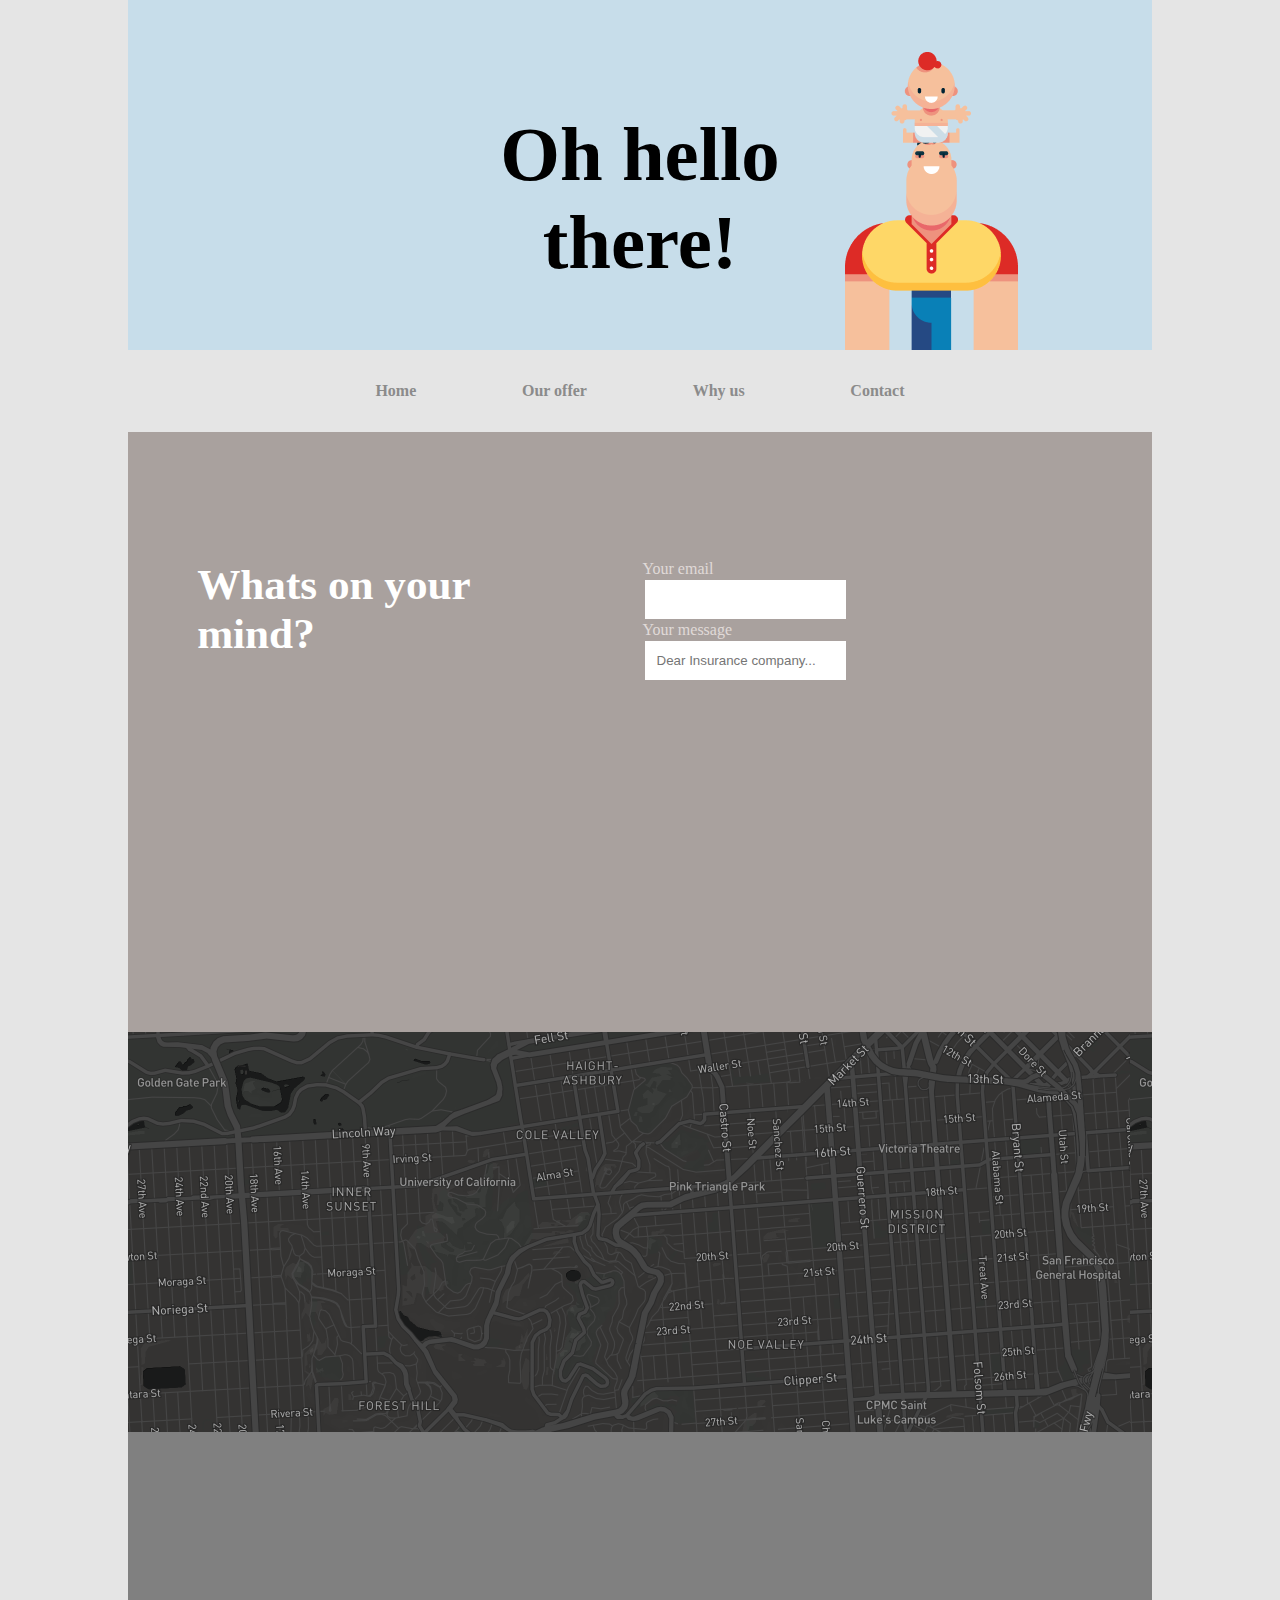
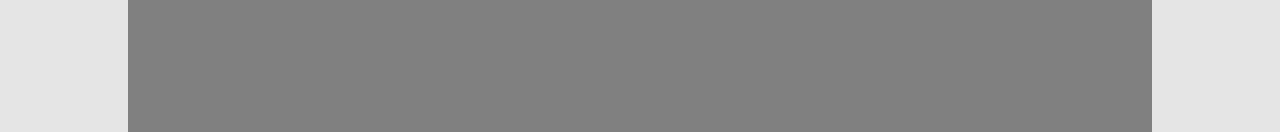
==== contact.html @ d02cdeab "contact page" ====
<!DOCTYPE html>
<html lang="en">
<head>
    <meta charset="UTF-8">
    <meta name="viewport" content="width=device-width, initial-scale=1.0">
    <link rel="stylesheet" href="style.css">
    <title>Contact</title>
</head>
<body>
    <header class="contact-header blue">
        <article class="cheader-flex-item1"><h1>Oh hello there!</h1></article>
        <article class="cheader-flex-item2"><img src="img/dad.png"></article>
    </header>

    <nav>
        <ul class="navlist">
            <li class="nav-item"><a href="#">Home</a></li>
            <li class="nav-item"><a href="#">Our offer</a></li>
            <li class="nav-item"><a href="#">Why us</a></li>
            <li class="nav-item"><a href="#">Contact</a></li>
        </ul>
    </nav>
    
    <main class="cmain darkgrey">
        <section class="cmain-flexbox">
            <article class="cmain-flex-item1"><h1 class="whitetext">Whats on your mind?</h1></article>
            <article class="cmain-flex-item2">
                <form>
                    <label for="email">Your email</label>
                    <input type="text" id="email" name="email">

                    <label for="">Your message</label>
                    <input type="text" id="msgfield" name="msgfield" placeholder="Dear Insurance company...">
                  </form>
            </article>
        </section>
    </main>

    <section class="map">
        

    </section>

    <footer class="cfooter"></footer>
</body>
</html>
---- style.css ----
body{
    background-color:#E5E5E5;
    max-width: 80%;
    margin: auto;
}

/*grid container för header*/
.gheader{
    display: grid;
    grid-template-rows: repeat(2, 350px);
    grid-template-columns: repeat(2, 50%);
    grid-template-areas: 
    "one two"
    "one three";
}

/*box1 inuti gheader container*/
.box1{
    grid-area: one;
    display: grid;
    align-items: center;
    justify-content: center;
    grid-template-rows: repeat(4, 25%);
    grid-template-columns: repeat(2, 50%);
}

/*class för texten inuti box1*/
.box1-item-1{
    grid-column: 1 / 3;
    grid-row: 1 / 3;
    max-width: 50%;
    margin: auto;
    margin-top: 3rem;
}

.box1-item-1 h1{
    font-size: 50px;
    margin-block-end: 0;
}

.box1-item-1 p{
    font-size: 20px;
    line-height: 1.6;
}

/*class för knapp inuti box1*/
.box1-item-2{
    grid-column: 1;
    grid-row: 3 / 4;
    max-width: 0;
    margin: auto;
}

.box1-item-2 button{
    background-color: white;
    text-align: center;
    cursor: pointer;
    border: none;
    padding: 20px;
    min-width: 12rem;
    border-radius: 3rem;
    font-weight: bold;
    transition: .2s transform ease-in-out;
    color: black;
}

.box1-item-2 button:hover{
    transform: scale(1.05);
}

/*class för img inuti box1*/
.box1-item-3{
    display: flex;
    grid-column: 1 / 3;
    grid-row: 3 / 5;
    justify-self: flex-end;
    margin-right: 1rem;
}

.box1-item-3 img{
    max-height: 22em;
    max-width: 100%;
}


/*box2 inuti gheader container*/
.box2{
    grid-area: two;
    display: flex;
    align-items: center;
    justify-content: center;
    flex-direction: column;
}

.box2 h2{
    font-size: 50px;
    margin-block-start: 0;
}

.box2 p{
    font-size: 16px;
    margin-block-end: 0;
}

/*box3 inuti gheader container*/
.box3{
    grid-area: three;
    display: flex;
    align-items: center;
    justify-content: center;
    flex-direction: column;
}

.box3 h2{
    font-size: 50px;
    margin-block-start: 0;
}

.box3 p{
    font-size: 16px;
    margin-block-end: 0;
}


/*Main grid start*/
.maingrid {
    display: grid;
    grid-template-columns: repeat(12, auto);
    grid-template-rows: repeat(8, auto);
    padding: 1rem;
}

.mitem1 {
    grid-column: 1/6;
    grid-row: 1/2;
    max-width: 50%;
    margin-top: 3rem;
    align-items: center;
    justify-content: center;
}
.mitem2 {
    grid-column: 1/6;
    grid-row: 2/3;
    max-width: 50%;
    margin: auto;
}
.mitem3 {
    grid-column: 6/13;
    grid-row: 1/2;
}

.mitem4 {
    grid-column: 1/10;
    grid-row: 2/5;
    justify-content: center;
}

.mitem5 {
    grid-column: 3/9;
    grid-row: 6/8;
    text-align: center;
    justify-content: end;
}
.mitem2 p {
    font-size: 20px;
    line-height: 1.6;
}

.item5 h1 {
    font-size: 50px;
    margin-block-end: 0;
}

.item5 > p {
    max-width: 60%;
    font-size: 14px;
}

.maingrid p {
    font-size: 14px;
}

.textfram > p {
    font-size: 11px;
}
.fleximage > div > article > div > img{
    width: 50%;
    max-height: 150px;
    object-fit: cover;
}
.fleximage > div > image{
    background-color: white;
    text-align: center;
    max-width: 256px;
    max-height: 308px;
    border-radius: .5rem;
}
.fleximage > div {
    text-align: center;
    margin: 20px;

}
.imageframe {
    width: 236px;
    height: 150px;
    
}
.textframe {
    background-color: white;
    text-align: center;
    max-width: 256px;
    max-height: 308px;
    border-radius: .5rem;
}
/*Slutet på main griden*/
/*Nested grid i mitten för att lägga lådorna rätt*/
.nestedgrid {
    display: grid;
    grid-template-columns: repeat(3, 1fr);
    grid-template-rows: repeat(5, 1fr);
}

.iimage1 {
    grid-column: 1/1;
    grid-row: 1/4;
    border-radius: .5rem;
    margin-left: 20px;
    margin-right: 20px;
}
.iimage2 {
    grid-column: 1/1;
    grid-row: 3/6;
    margin-top: -75px;
    margin-left: 10px;
    margin-right: 10px;
}
.iimage3 {
    grid-column: 2/2;
    grid-row: 1/4;
    border-radius: .5rem;
    margin-left: 20px;
    margin-right: 20px;
}
.iimage4 {
    grid-column: 2/2;
    grid-row: 3/6;
    margin-top: -75px;
    margin-left: 10px;
    margin-right: 10px;
}
.iimage5 {
    grid-column: 3/3;
    grid-row: 1/4;
    border-radius: .5rem;
    margin-left: 20px;
    margin-right: 20px;

}
.iimage6 {
    grid-column: 3/3;
    grid-row: 3/6;
    margin-top: -75px;
    margin-left: 10px;
    margin-right: 10px;
}

/*Slut på nested grid*/
/*Knappen för body delen*/
.jbutton {
    background-color: white;
    text-align: center;
    cursor: pointer;
    border: none;
    padding: 20px;
    min-width: 12rem;
    border-radius: 3rem;
    font-weight: bold;
    transition: .2s transform ease-in-out;
    color: black;
}


/* class för navlistan*/
.navlist{
    display: flex;
    justify-content: center;
    text-align: center;
    margin: auto;
    padding: 2rem;
    justify-content: space-around;
    max-width:62%;
    font-weight: bold;
}

/* class för nav items */
.nav-item{
    list-style: none;
}

.nav-item a{
    text-decoration: none;
    color: rgb(139, 139, 139);
}

.nav-item a:hover{
    color: black;
}

/* färger */
.blue{
    background-color: #C7DDEA;
}

.red{
    background-color: #F17949;
}

.yellow{
    background-color: #FAB131;
}

.white {
    background-color: white;
}

.whitetext {
    color: white;
}

.darkgrey {
    background-color: #A9A19E;
}

.grad-background {
    background: linear-gradient(180deg, grey 50%,#FAB131 50%);
}


/* Bilder till main*/
.figure {
    display: grid;
    grid-template-columns: repeat(auto-fit, 230px);
    justify-content: center;
}
h4 {
    display: block;
    
}
.container {
    margin: 15px;
    text-align: center;
}

/*img {
    width: 200px;
    height: 150px;
    margin-top: -20px;
    padding: 0 25% 0 25%;
    object-fit: cover;
    object-position: 0px 30px;

}
*/

/*sara*/

    .flex-box > h3 {

        font-family: Frank Ruhl Libre;
    display: flex;
    margin: 0%;
    letter-spacing: -0.02em;
    text-align: center;
        color: rgba(0, 0, 0, 0.4);
    }
    
    .flex-box > h2 {
    font-family: Frank Ruhl Libre;
    letter-spacing: -0.02em;
    
        color: rgba(0, 0, 0, 0.8);
    }
    
    .flex-box > p {
        font-family: Fira Sans;
        font-style: normal;
    
    color: rgba(0, 0, 0, 0.7);
    }
    
    
    .flex-box {
        margin: 0 auto;
        display: flex;
        flex-wrap: wrap;
    }
    .f00 {
        width: calc(100% / 3);
        text-align: center;
        box-sizing: border-box;
        
        background: #C7DDEA;
    }
    
    .f01 {
        width: calc(100%/3);
        padding: 20px 5px;
        text-align: center;
        box-sizing: border-box;
    
        background: #FFFFFF;
    
    }
    
    .f02 {
        width: calc(100%/3);
        padding: 20px 5px;
        text-align: center;
        box-sizing: border-box;
    
        background: #EBEBEB;
    
    }
    
    .f03 {
        width: calc(100%/3);
        padding: 20px 5px;
        text-align: center;
        box-sizing: border-box;
    
        background: #FFFFFF;
    
    }
    
    .f04 {
        width: calc(100%/3);
        padding: 20px 5px;
        text-align: center;
        box-sizing: border-box;
    
        background: #F17949;
    
    }
    
    .f05 {
        width: calc(100%/3);
        padding: 20px 5px;
        text-align: center;
        box-sizing: border-box;
    
        background: #FFFFFF;
    
    }
    /*
    .material-icons {
    
    border: 2px solid rgba(0, 0, 0, 0.7);
    }
    */
    .button {
        margin: 0 auto;
        height: 40px;
        text-align: center;
    
        background-color: #a9a19e;
        
    }
    
    
    .footer {
    
        margin: 0 auto;
        height: 340px;
    
        background-color: #777574;
    
    }
    


    /*contact element*/

    /*contact header, flexbox*/
    .contact-header{
        display: flex;
        flex-flow: row wrap;
        align-items: center;
        justify-content: flex-end;
        min-height: 350px;
        font-size: 2.4rem;
    }

    /*cheader flex items*/
    .cheader-flex-item1{
        text-align: center;
        flex-basis: 40%;
        margin-top: 3rem;
    }
    
    .cheader-flex-item2{
        justify-self: flex-start;
        flex-basis: 30%;
        margin-bottom: -3.7rem;
    }

    /*contact main*/
    .cmain{
        min-height: 600px;
    }

    /*flexbox main*/ 
    .cmain-flexbox{
        display: flex;
        flex-flow: row wrap;
        min-height: 600px;
        justify-content: space-around;
    }

    /*flexbox main items*/ 
    .cmain-flex-item1{
        flex-basis: 30%;
        margin-top: 8rem;
    }

    .cmain-flex-item1 h1{
        font-size: 2.7rem;
        margin-top: 0;
    }
   
    .cmain-flex-item2{
        flex-basis: 43%;
        margin-top: 8rem;
    }

    /*formulär*/
    .cmain-flex-item2 label{
        color: #e0dad8;
    }

    input[type=text]{
        padding: 12px;
        border: 2px solid #A9A19E;
        display: block;

    }

/*flexbox för map*/
    .map{
        background-image: url("img/map.png");
        min-height: 400px;
    }


/*contact footer*/
    .cfooter{
        min-height: 300px;
        background-color: grey;
    }



    /* Media queries */
@media screen and (max-width:700px){

    body{
        max-width: 100%;
    }
    
    .gheader{
        grid-template-rows: repeat(4, 350px);
        grid-template-columns: repeat(1, auto);
        grid-template-areas: 
        "one"
        "one"
        "two"
        "three";
    }
    
    .box1{
        grid-template-rows: repeat(4, auto);
        grid-template-columns: repeat(1, auto);
    }
    
    .box1-item-1{
        max-width: 100%;
        grid-row: 1 / 1;
        margin: 0;
        padding: 10px;
    }
    
    .box1-item-1 p{
        font-size: 14px;
    }
    
    .box1-item-2{
        grid-row: 2 / 3;
        max-width: 100%;
        margin: 0;
        padding: 10px;
    }
    
    nav{
        display: none;
    }

    }
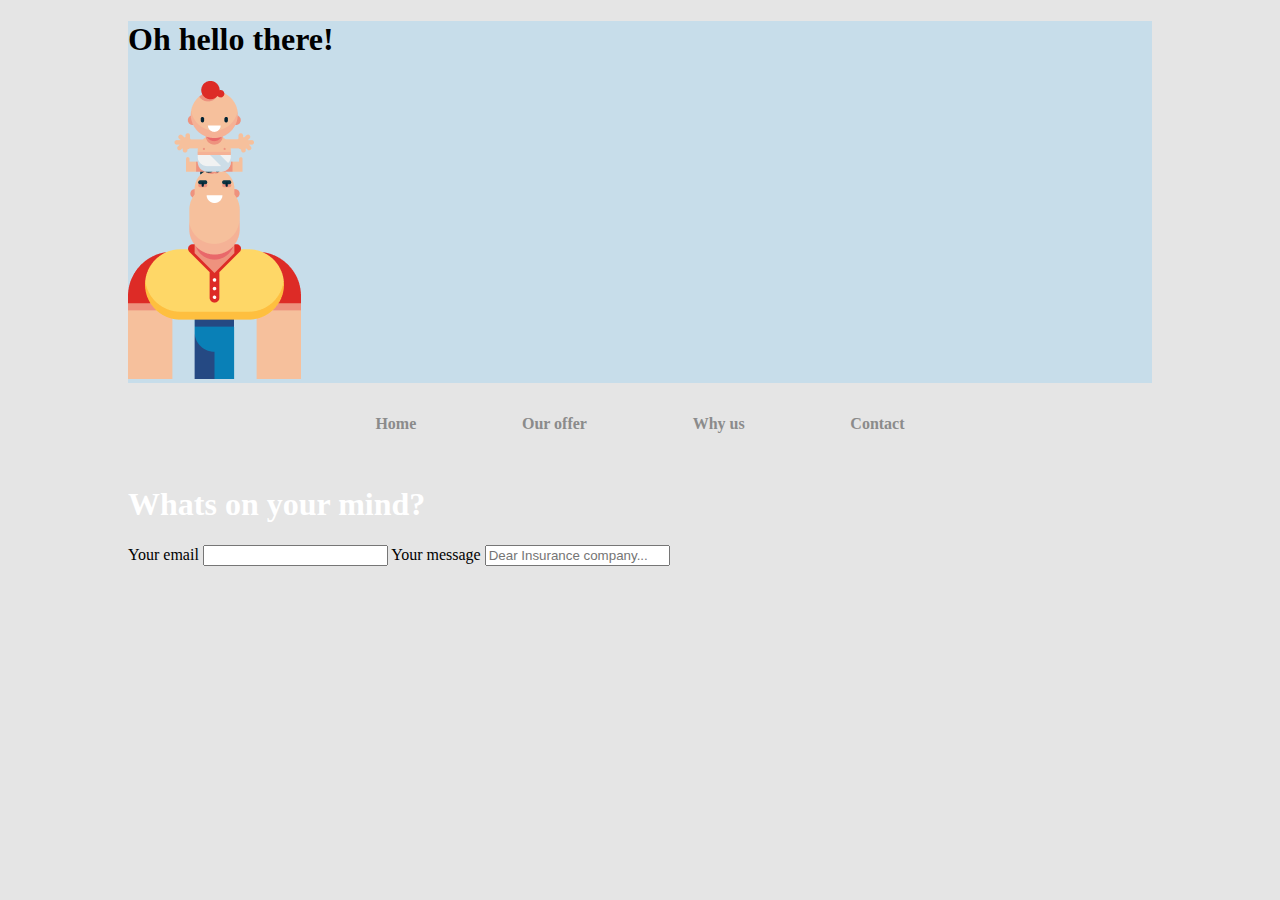
==== commit cb391181: "Fixade länkar" ====
--- a/contact.html
+++ b/contact.html
@@ -14,7 +14,7 @@
 
     <nav>
         <ul class="navlist">
-            <li class="nav-item"><a href="#">Home</a></li>
+            <li class="nav-item"><a href="index.html">Home</a></li>
             <li class="nav-item"><a href="#">Our offer</a></li>
             <li class="nav-item"><a href="#">Why us</a></li>
             <li class="nav-item"><a href="#">Contact</a></li>
--- a/style.css
+++ b/style.css
@@ -125,41 +125,56 @@
 /*Main grid start*/
 .maingrid {
     display: grid;
-    grid-template-columns: repeat(12, auto);
-    grid-template-rows: repeat(8, auto);
+    grid-template-columns: repeat(2, auto);
+    grid-template-rows: repeat(4, auto);
     padding: 1rem;
 }
 
 .mitem1 {
-    grid-column: 1/6;
+    grid-column: 1/2;
     grid-row: 1/2;
-    max-width: 50%;
-    margin-top: 3rem;
-    align-items: center;
-    justify-content: center;
+    margin: 20% 10% 0% 20%;  
+    display: flex;
+    align-items: center;
+    justify-content: center;
+    flex-direction: column;
 }
 .mitem2 {
-    grid-column: 1/6;
+    grid-column: 1/2;
     grid-row: 2/3;
-    max-width: 50%;
-    margin: auto;
+    margin: 10% 20% 20% 20%;
+
 }
 .mitem3 {
-    grid-column: 6/13;
-    grid-row: 1/2;
+    display: flex;
+    margin: 10% 20% 20% 10%; 
+    align-items: center;
+    justify-content: center;
+    flex-direction: column;
+    grid-column: 2/3;
+    grid-row: 1/3;
 }
 
 .mitem4 {
-    grid-column: 1/10;
-    grid-row: 2/5;
-    justify-content: center;
+    grid-column: 1/3;
+    grid-row: 3/4;
+    align-items: center;
+    justify-content: center;
+    flex-direction: column;
+    margin-left: 5%;
+
 }
 
 .mitem5 {
-    grid-column: 3/9;
-    grid-row: 6/8;
-    text-align: center;
-    justify-content: end;
+    grid-column: 1/3;
+    grid-row: 4/6;
+    display: flex;
+    align-items: center;
+    justify-content: center;
+    flex-direction: column;
+    margin-left: 25%;
+    margin-right: 25%;
+    margin-bottom: 10%;
 }
 .mitem2 p {
     font-size: 20px;
@@ -209,7 +224,7 @@
     background-color: white;
     text-align: center;
     max-width: 256px;
-    max-height: 308px;
+    min-height: 308px;
     border-radius: .5rem;
 }
 /*Slutet på main griden*/
@@ -217,7 +232,7 @@
 .nestedgrid {
     display: grid;
     grid-template-columns: repeat(3, 1fr);
-    grid-template-rows: repeat(5, 1fr);
+    grid-template-rows: repeat(5, auto);
 }
 
 .iimage1 {
@@ -228,11 +243,15 @@
     margin-right: 20px;
 }
 .iimage2 {
+    display: flex;
     grid-column: 1/1;
     grid-row: 3/6;
     margin-top: -75px;
     margin-left: 10px;
     margin-right: 10px;
+    align-items: center;
+    justify-content: center;
+    flex-direction: column;
 }
 .iimage3 {
     grid-column: 2/2;
@@ -247,6 +266,9 @@
     margin-top: -75px;
     margin-left: 10px;
     margin-right: 10px;
+    align-items: end;
+    justify-content: center;
+    flex-direction: column;
 }
 .iimage5 {
     grid-column: 3/3;
@@ -279,7 +301,6 @@
     color: black;
 }
 
-
 /* class för navlistan*/
 .navlist{
     display: flex;
@@ -327,40 +348,34 @@
     color: white;
 }
 
-.darkgrey {
+.darkgray {
     background-color: #A9A19E;
 }
 
 .grad-background {
-    background: linear-gradient(180deg, grey 50%,#FAB131 50%);
-}
-
-
-/* Bilder till main*/
+    background: linear-gradient(180deg, #A9A19E 50%,#FAB131 50%);
+}
+
+
+/* Bilder till main
 .figure {
     display: grid;
     grid-template-columns: repeat(auto-fit, 230px);
     justify-content: center;
 }
-h4 {
-    display: block;
-    
-}
 .container {
     margin: 15px;
     text-align: center;
 }
-
-/*img {
-    width: 200px;
-    height: 150px;
+*/
+.gridimage {
+    width: 100px;
+    height: 170px;
     margin-top: -20px;
     padding: 0 25% 0 25%;
     object-fit: cover;
     object-position: 0px 30px;
-
-}
-*/
+}
 
 /*sara*/
 
@@ -476,88 +491,6 @@
     
     }
     
-
-
-    /*contact element*/
-
-    /*contact header, flexbox*/
-    .contact-header{
-        display: flex;
-        flex-flow: row wrap;
-        align-items: center;
-        justify-content: flex-end;
-        min-height: 350px;
-        font-size: 2.4rem;
-    }
-
-    /*cheader flex items*/
-    .cheader-flex-item1{
-        text-align: center;
-        flex-basis: 40%;
-        margin-top: 3rem;
-    }
-    
-    .cheader-flex-item2{
-        justify-self: flex-start;
-        flex-basis: 30%;
-        margin-bottom: -3.7rem;
-    }
-
-    /*contact main*/
-    .cmain{
-        min-height: 600px;
-    }
-
-    /*flexbox main*/ 
-    .cmain-flexbox{
-        display: flex;
-        flex-flow: row wrap;
-        min-height: 600px;
-        justify-content: space-around;
-    }
-
-    /*flexbox main items*/ 
-    .cmain-flex-item1{
-        flex-basis: 30%;
-        margin-top: 8rem;
-    }
-
-    .cmain-flex-item1 h1{
-        font-size: 2.7rem;
-        margin-top: 0;
-    }
-   
-    .cmain-flex-item2{
-        flex-basis: 43%;
-        margin-top: 8rem;
-    }
-
-    /*formulär*/
-    .cmain-flex-item2 label{
-        color: #e0dad8;
-    }
-
-    input[type=text]{
-        padding: 12px;
-        border: 2px solid #A9A19E;
-        display: block;
-
-    }
-
-/*flexbox för map*/
-    .map{
-        background-image: url("img/map.png");
-        min-height: 400px;
-    }
-
-
-/*contact footer*/
-    .cfooter{
-        min-height: 300px;
-        background-color: grey;
-    }
-
-
 
     /* Media queries */
 @media screen and (max-width:700px){
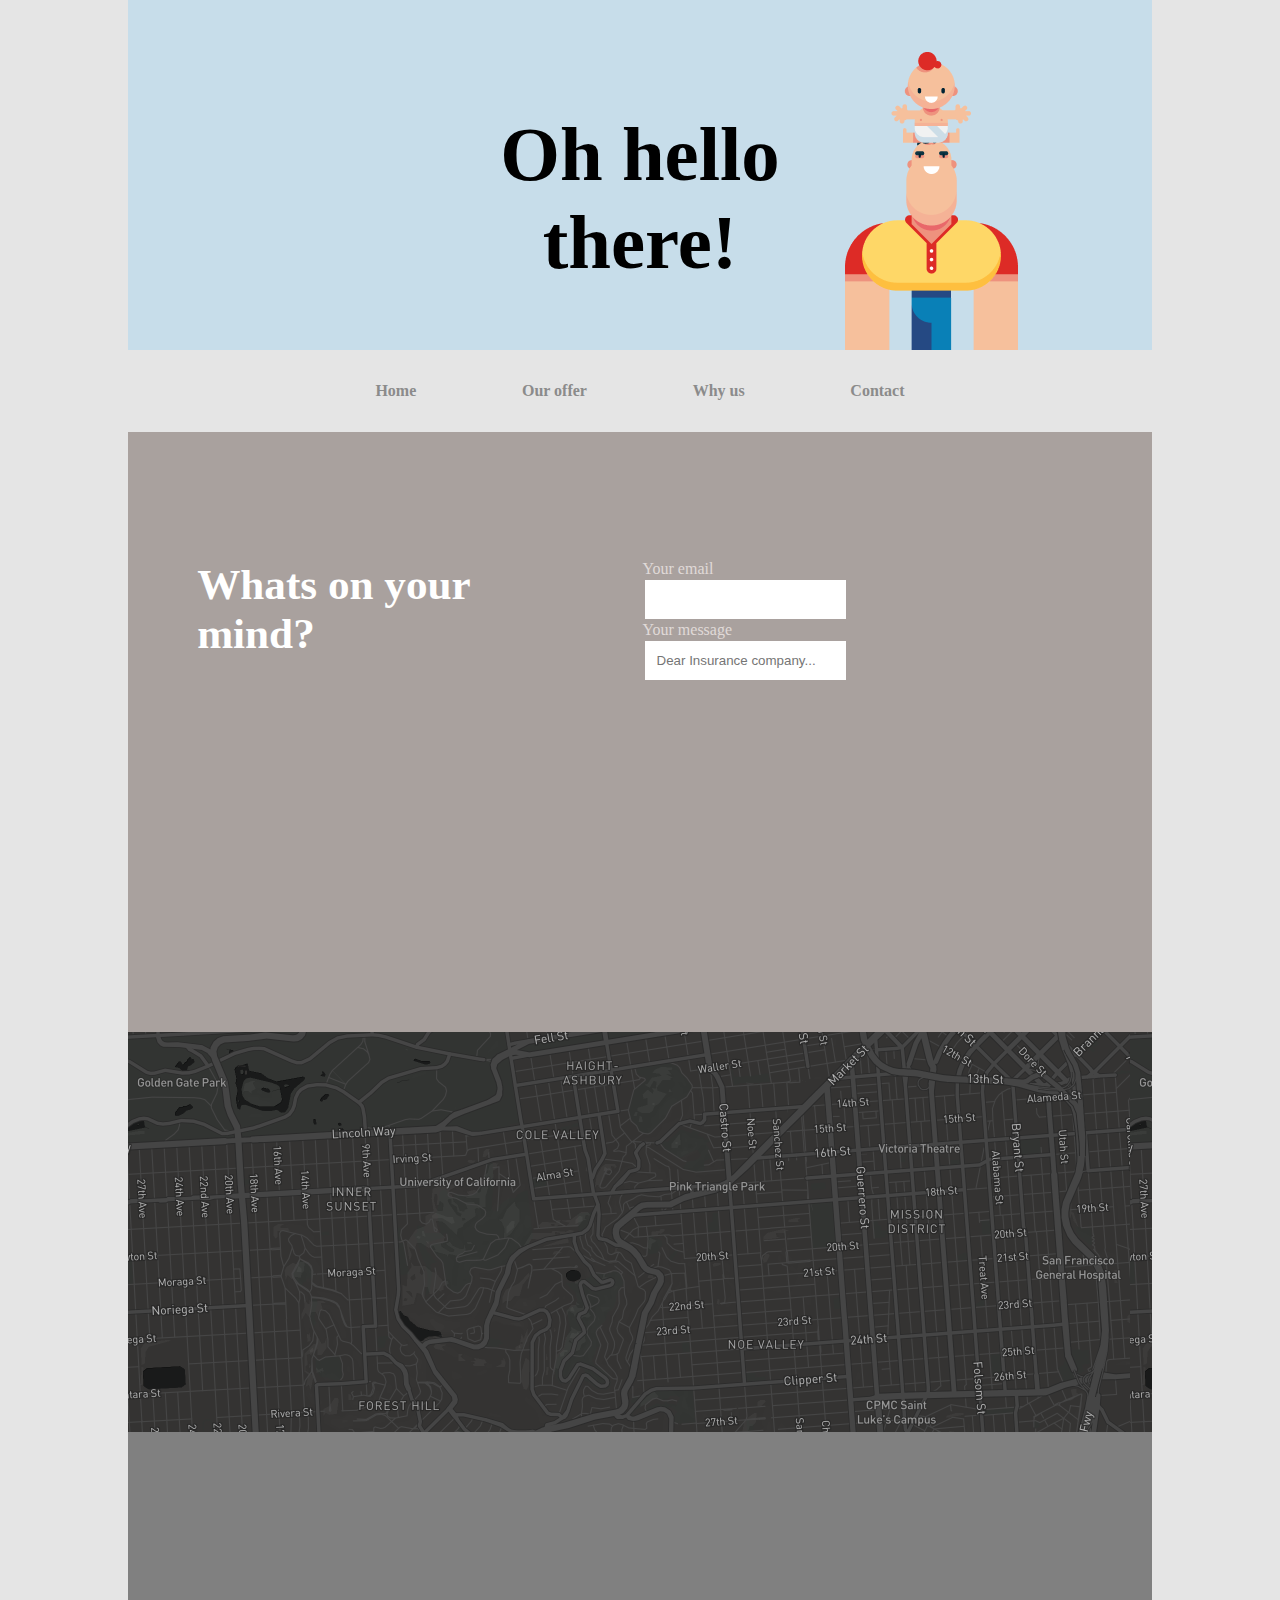
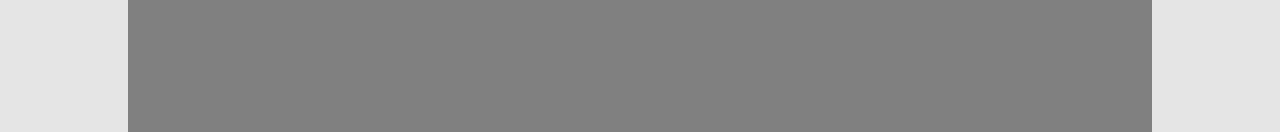
==== commit da1a8e0e: "contact css" ====
--- a/contact.html
+++ b/contact.html
@@ -21,7 +21,7 @@
         </ul>
     </nav>
     
-    <main class="cmain darkgrey">
+    <main class="cmain darkgray">
         <section class="cmain-flexbox">
             <article class="cmain-flex-item1"><h1 class="whitetext">Whats on your mind?</h1></article>
             <article class="cmain-flex-item2">
--- a/style.css
+++ b/style.css
@@ -1,57 +1,63 @@
-body{
+html {
+    font-family: Fira sans;
+  }
+  
+  body{
     background-color:#E5E5E5;
     max-width: 80%;
     margin: auto;
-}
-
-/*grid container för header*/
-.gheader{
+    font-family: Fira Sans;
+  }
+  
+  
+  /*grid container för header*/
+  .gheader{
     display: grid;
     grid-template-rows: repeat(2, 350px);
     grid-template-columns: repeat(2, 50%);
     grid-template-areas: 
     "one two"
     "one three";
-}
-
-/*box1 inuti gheader container*/
-.box1{
+  }
+  
+  /*box1 inuti gheader container*/
+  .box1{
     grid-area: one;
     display: grid;
     align-items: center;
     justify-content: center;
     grid-template-rows: repeat(4, 25%);
     grid-template-columns: repeat(2, 50%);
-}
-
-/*class för texten inuti box1*/
-.box1-item-1{
+  }
+  
+  /*class för texten inuti box1*/
+  .box1-item-1{
     grid-column: 1 / 3;
     grid-row: 1 / 3;
     max-width: 50%;
     margin: auto;
     margin-top: 3rem;
-}
-
-.box1-item-1 h1{
+  }
+  
+  .box1-item-1 h1{
     font-size: 50px;
     margin-block-end: 0;
-}
-
-.box1-item-1 p{
+  }
+  
+  .box1-item-1 p{
     font-size: 20px;
     line-height: 1.6;
-}
-
-/*class för knapp inuti box1*/
-.box1-item-2{
+  }
+  
+  /*class för knapp inuti box1*/
+  .box1-item-2{
     grid-column: 1;
     grid-row: 3 / 4;
     max-width: 0;
     margin: auto;
-}
-
-.box1-item-2 button{
+  }
+  
+  .box1-item-2 button{
     background-color: white;
     text-align: center;
     cursor: pointer;
@@ -62,110 +68,105 @@
     font-weight: bold;
     transition: .2s transform ease-in-out;
     color: black;
-}
-
-.box1-item-2 button:hover{
+  }
+  
+  .box1-item-2 button:hover{
     transform: scale(1.05);
-}
-
-/*class för img inuti box1*/
-.box1-item-3{
+  }
+  
+  /*class för img inuti box1*/
+  .box1-item-3{
     display: flex;
     grid-column: 1 / 3;
     grid-row: 3 / 5;
     justify-self: flex-end;
     margin-right: 1rem;
-}
-
-.box1-item-3 img{
+  }
+  
+  .box1-item-3 img{
     max-height: 22em;
     max-width: 100%;
-}
-
-
-/*box2 inuti gheader container*/
-.box2{
+  }
+  
+  
+  /*box2 inuti gheader container*/
+  .box2{
     grid-area: two;
     display: flex;
     align-items: center;
     justify-content: center;
     flex-direction: column;
-}
-
-.box2 h2{
+  }
+  
+  .box2 h2{
     font-size: 50px;
     margin-block-start: 0;
-}
-
-.box2 p{
+  }
+  
+  .box2 p{
     font-size: 16px;
     margin-block-end: 0;
-}
-
-/*box3 inuti gheader container*/
-.box3{
+  }
+  
+  /*box3 inuti gheader container*/
+  .box3{
     grid-area: three;
     display: flex;
     align-items: center;
     justify-content: center;
     flex-direction: column;
-}
-
-.box3 h2{
+  }
+  
+  .box3 h2{
     font-size: 50px;
     margin-block-start: 0;
-}
-
-.box3 p{
+  }
+  
+  .box3 p{
     font-size: 16px;
     margin-block-end: 0;
-}
-
-
-/*Main grid start*/
-.maingrid {
+  }
+  
+  
+  /*Main grid start*/
+  .maingrid {
     display: grid;
-    grid-template-columns: repeat(2, auto);
+    grid-template-columns: repeat(2, 50%);
     grid-template-rows: repeat(4, auto);
-    padding: 1rem;
-}
-
-.mitem1 {
+ }
+  .mitem1 {
     grid-column: 1/2;
     grid-row: 1/2;
-    margin: 20% 10% 0% 20%;  
-    display: flex;
-    align-items: center;
-    justify-content: center;
-    flex-direction: column;
-}
-.mitem2 {
+    margin: auto;
+    margin-top: 6rem;
+    display: flex;
+    align-items: center;
+    justify-content: center;
+    max-width: 50%;
+
+  }
+  .mitem2 {
     grid-column: 1/2;
     grid-row: 2/3;
-    margin: 10% 20% 20% 20%;
-
-}
-.mitem3 {
-    display: flex;
-    margin: 10% 20% 20% 10%; 
-    align-items: center;
-    justify-content: center;
-    flex-direction: column;
+    margin: 10% 20% 20% 25%;
+    max-width: 50%;
+  }
+  .mitem3 {
+    display: flex;
+    align-items: center;
+    justify-content: center;
     grid-column: 2/3;
     grid-row: 1/3;
-}
-
-.mitem4 {
+    max-width: 50%;
+    margin-top: -50px;
+  }
+  
+  .mitem4 {
     grid-column: 1/3;
     grid-row: 3/4;
-    align-items: center;
-    justify-content: center;
-    flex-direction: column;
-    margin-left: 5%;
-
-}
-
-.mitem5 {
+  }
+  
+  .mitem5 {
     grid-column: 1/3;
     grid-row: 4/6;
     display: flex;
@@ -175,120 +176,134 @@
     margin-left: 25%;
     margin-right: 25%;
     margin-bottom: 10%;
-}
-.mitem2 p {
+  }
+  .mitem2 p {
     font-size: 20px;
     line-height: 1.6;
-}
-
-.item5 h1 {
+  }
+  
+  .item5 h1 {
     font-size: 50px;
-    margin-block-end: 0;
-}
-
-.item5 > p {
+  }
+  
+  .item5 > p {
     max-width: 60%;
     font-size: 14px;
-}
-
-.maingrid p {
+  }
+  
+  .maingrid p {
     font-size: 14px;
-}
-
-.textfram > p {
-    font-size: 11px;
-}
-.fleximage > div > article > div > img{
-    width: 50%;
-    max-height: 150px;
-    object-fit: cover;
-}
-.fleximage > div > image{
+  }
+  
+  .fleximage > div > image{
     background-color: white;
-    text-align: center;
     max-width: 256px;
     max-height: 308px;
     border-radius: .5rem;
-}
-.fleximage > div {
-    text-align: center;
-    margin: 20px;
-
-}
-.imageframe {
+  }
+  
+  .imageframe {
     width: 236px;
     height: 150px;
-    
-}
-.textframe {
+    margin-top: -30px;
+    border-radius: .5rem;
+    align-content: center;
+
+  }
+  .textframe {
     background-color: white;
     text-align: center;
     max-width: 256px;
     min-height: 308px;
     border-radius: .5rem;
-}
-/*Slutet på main griden*/
-/*Nested grid i mitten för att lägga lådorna rätt*/
-.nestedgrid {
+    margin-top: -75px;
+    margin-left: 10px;
+    margin-right: 10px;
+    align-items: center;
+    flex-direction: column;
+  }
+  .imgdesc {
+    display: flex;
+    align-items: center;
+    flex-direction: column;  
+  }
+  .imgdesc > h4 {
+    font-family: Frank Ruhl Libre;
+    font-size: 16px;
+    color: rgba(0, 0, 0, 0.9);
+    margin-bottom: -5px;
+  }
+  .imgdesc > p {
+    font-family: Fira Sans;
+    font-size: 11px;
+    line-height: 18px;
+    color: rgba(0, 0, 0, 0.4);
+  }
+  .mitem1 {
+      font-family: frank rhul libre;
+      font-size: 45px;
+      line-height: 100%;
+  }
+  .mitem3 {
+      font-family: Fira Sans;
+      font-size: 14px;
+      line-height: 24px;
+      color: rgba(0, 0, 0, 0.6);
+  }
+  .mitem5 > h2 {
+      font-size: 45px;
+      color: white;
+  }
+  .mitem5 > p {
+      font-size: 14px;
+      line-height: 20px;
+      color: rgba(0, 0, 0, 0.6);
+  }
+  /*Slutet på main griden*/
+  /*Nested grid i mitten för att lägga lådorna rätt*/
+  .nestedgrid {
     display: grid;
-    grid-template-columns: repeat(3, 1fr);
+    grid-template-columns: repeat(3, auto);
     grid-template-rows: repeat(5, auto);
-}
-
-.iimage1 {
+    list-style: none;
+  }
+  
+  .wrap {
+    flex-wrap: wrap;
+  }
+  
+  .iimage1 {
+    display: flex;
     grid-column: 1/1;
-    grid-row: 1/4;
+    grid-row: 1/2;
     border-radius: .5rem;
     margin-left: 20px;
     margin-right: 20px;
-}
-.iimage2 {
-    display: flex;
-    grid-column: 1/1;
-    grid-row: 3/6;
-    margin-top: -75px;
-    margin-left: 10px;
-    margin-right: 10px;
-    align-items: center;
-    justify-content: center;
-    flex-direction: column;
-}
-.iimage3 {
+  }
+  .iimage2 {
+    display: flex;
     grid-column: 2/2;
-    grid-row: 1/4;
+    grid-row: 1/2;
     border-radius: .5rem;
     margin-left: 20px;
     margin-right: 20px;
-}
-.iimage4 {
-    grid-column: 2/2;
-    grid-row: 3/6;
-    margin-top: -75px;
-    margin-left: 10px;
-    margin-right: 10px;
-    align-items: end;
-    justify-content: center;
-    flex-direction: column;
-}
-.iimage5 {
+    flex-wrap: wrap;
+  }
+  .iimage3 {
+    display: flex;
     grid-column: 3/3;
-    grid-row: 1/4;
+    grid-row: 1/2;
     border-radius: .5rem;
     margin-left: 20px;
     margin-right: 20px;
-
-}
-.iimage6 {
-    grid-column: 3/3;
-    grid-row: 3/6;
-    margin-top: -75px;
-    margin-left: 10px;
-    margin-right: 10px;
-}
-
-/*Slut på nested grid*/
-/*Knappen för body delen*/
-.jbutton {
+    flex-wrap: wrap;
+  }
+  
+  /*Slut på nested grid*/
+  
+  
+  /*Knappen för body delen*/
+  .jbutton {
     background-color: white;
     text-align: center;
     cursor: pointer;
@@ -299,10 +314,10 @@
     font-weight: bold;
     transition: .2s transform ease-in-out;
     color: black;
-}
-
-/* class för navlistan*/
-.navlist{
+  }
+  
+  /* class för navlistan*/
+  .navlist{
     display: flex;
     justify-content: center;
     text-align: center;
@@ -311,161 +326,99 @@
     justify-content: space-around;
     max-width:62%;
     font-weight: bold;
-}
-
-/* class för nav items */
-.nav-item{
+  }
+  
+  /* class för nav items */
+  .nav-item{
     list-style: none;
-}
-
-.nav-item a{
+  }
+  
+  .nav-item a{
     text-decoration: none;
     color: rgb(139, 139, 139);
-}
-
-.nav-item a:hover{
+  }
+  
+  .nav-item a:hover{
     color: black;
-}
-
-/* färger */
-.blue{
+  }
+  
+  /* färger */
+  .blue{
     background-color: #C7DDEA;
-}
-
-.red{
+  }
+  
+  .red{
     background-color: #F17949;
-}
-
-.yellow{
+  }
+  
+  .yellow{
     background-color: #FAB131;
-}
-
-.white {
+  }
+  
+  .white {
     background-color: white;
-}
-
-.whitetext {
+  }
+  
+  .whitetext {
     color: white;
-}
-
-.darkgray {
+  }
+  
+  .darkgray {
     background-color: #A9A19E;
-}
-
-.grad-background {
+  }
+  
+  .grad-background {
     background: linear-gradient(180deg, #A9A19E 50%,#FAB131 50%);
-}
-
-
-/* Bilder till main
-.figure {
+  }
+  
+  
+  /* Bilder till main
+  .figure {
     display: grid;
     grid-template-columns: repeat(auto-fit, 230px);
     justify-content: center;
-}
-.container {
+  }
+  .container {
     margin: 15px;
     text-align: center;
-}
-*/
-.gridimage {
+  }
+  */
+  .gridimage {
     width: 100px;
     height: 170px;
     margin-top: -20px;
     padding: 0 25% 0 25%;
     object-fit: cover;
     object-position: 0px 30px;
-}
-
-/*sara*/
-
+  }
+  
+  /*sara*/
+    .flex-box {
+      display: grid;
+      grid-template-columns: repeat(auto-fit, minmax(200px, 400px));
+      justify-content: center;
+      text-align: center;
+    }
+  
     .flex-box > h3 {
-
-        font-family: Frank Ruhl Libre;
-    display: flex;
-    margin: 0%;
-    letter-spacing: -0.02em;
-    text-align: center;
-        color: rgba(0, 0, 0, 0.4);
+      font-family: Frank Ruhl Libre;
+      display: grid;
+      letter-spacing: -0.02em;
+      color: rgba(0, 0, 0, 0.4);
     }
     
     .flex-box > h2 {
-    font-family: Frank Ruhl Libre;
-    letter-spacing: -0.02em;
-    
-        color: rgba(0, 0, 0, 0.8);
+      font-family: Frank Ruhl Libre;
+      letter-spacing: -0.02em;
+      color: rgba(0, 0, 0, 0.8);
     }
     
     .flex-box > p {
-        font-family: Fira Sans;
-        font-style: normal;
-    
-    color: rgba(0, 0, 0, 0.7);
-    }
-    
-    
-    .flex-box {
-        margin: 0 auto;
-        display: flex;
-        flex-wrap: wrap;
-    }
-    .f00 {
-        width: calc(100% / 3);
-        text-align: center;
-        box-sizing: border-box;
-        
-        background: #C7DDEA;
-    }
-    
-    .f01 {
-        width: calc(100%/3);
-        padding: 20px 5px;
-        text-align: center;
-        box-sizing: border-box;
-    
-        background: #FFFFFF;
-    
-    }
-    
-    .f02 {
-        width: calc(100%/3);
-        padding: 20px 5px;
-        text-align: center;
-        box-sizing: border-box;
-    
-        background: #EBEBEB;
-    
-    }
-    
-    .f03 {
-        width: calc(100%/3);
-        padding: 20px 5px;
-        text-align: center;
-        box-sizing: border-box;
-    
-        background: #FFFFFF;
-    
-    }
-    
-    .f04 {
-        width: calc(100%/3);
-        padding: 20px 5px;
-        text-align: center;
-        box-sizing: border-box;
-    
-        background: #F17949;
-    
-    }
-    
-    .f05 {
-        width: calc(100%/3);
-        padding: 20px 5px;
-        text-align: center;
-        box-sizing: border-box;
-    
-        background: #FFFFFF;
-    
-    }
+      font-family: Fira Sans;
+      font-style: normal;
+      color: rgba(0, 0, 0, 0.7);
+    }
+
     /*
     .material-icons {
     
@@ -490,11 +443,92 @@
         background-color: #777574;
     
     }
-    
-
+
+        /*contact element*/
+
+    /*contact header, flexbox*/
+    .contact-header{
+      display: flex;
+      flex-flow: row wrap;
+      align-items: center;
+      justify-content: flex-end;
+      min-height: 350px;
+      font-size: 2.4rem;
+  }
+
+  /*cheader flex items*/
+  .cheader-flex-item1{
+      text-align: center;
+      flex-basis: 40%;
+      margin-top: 3rem;
+  }
+  
+  .cheader-flex-item2{
+      justify-self: flex-start;
+      flex-basis: 30%;
+      margin-bottom: -3.7rem;
+  }
+
+  /*contact main*/
+  .cmain{
+      min-height: 600px;
+  }
+
+  /*flexbox main*/ 
+  .cmain-flexbox{
+      display: flex;
+      flex-flow: row wrap;
+      min-height: 600px;
+      justify-content: space-around;
+  }
+
+  /*flexbox main items*/ 
+  .cmain-flex-item1{
+      flex-basis: 30%;
+      margin-top: 8rem;
+  }
+
+  .cmain-flex-item1 h1{
+      font-size: 2.7rem;
+      margin-top: 0;
+  }
+ 
+  .cmain-flex-item2{
+      flex-basis: 43%;
+      margin-top: 8rem;
+  }
+
+  /*formulär*/
+  .cmain-flex-item2 label{
+      color: #e0dad8;
+  }
+
+  input[type=text]{
+      padding: 12px;
+      border: 2px solid #A9A19E;
+      display: block;
+
+  }
+
+/*flexbox för map*/
+  .map{
+      background-image: url("img/map.png");
+      min-height: 400px;
+  }
+
+
+/*contact footer*/
+  .cfooter{
+      min-height: 300px;
+      background-color: grey;
+  }
+
+
+    
+  
     /* Media queries */
-@media screen and (max-width:700px){
-
+  @media screen and (max-width:700px){
+  
     body{
         max-width: 100%;
     }
@@ -535,5 +569,5 @@
     nav{
         display: none;
     }
-
+  
     }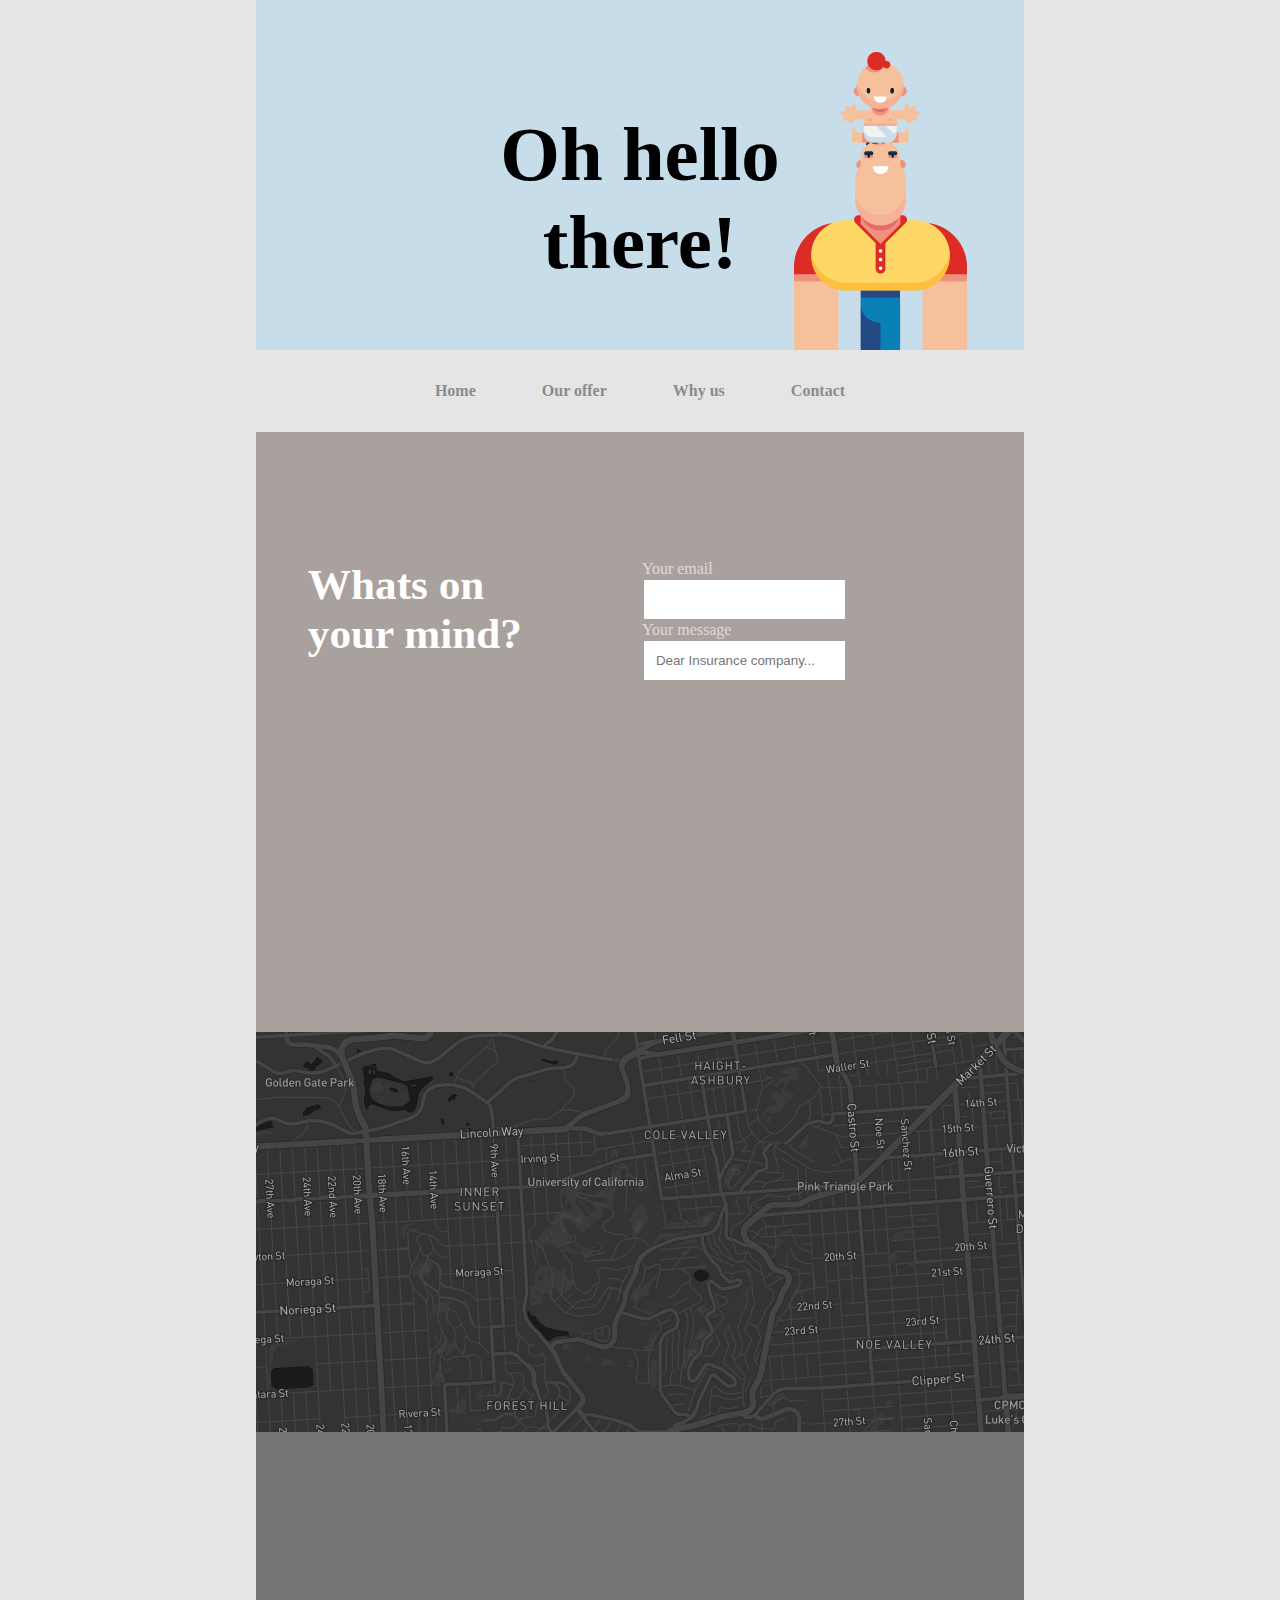
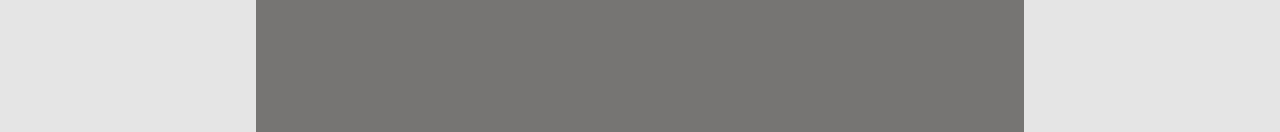
==== commit 80a9bd39: "Merge branch 'master' of https://github.com/NicholasRumack/insurance-project" ====
--- a/contact.html
+++ b/contact.html
@@ -41,6 +41,6 @@
 
     </section>
 
-    <footer class="cfooter"></footer>
+    <footer class="footer"></footer>
 </body>
 </html>--- a/style.css
+++ b/style.css
@@ -1,19 +1,15 @@
-html {
-    font-family: Fira sans;
-  }
-  
   body{
     background-color:#E5E5E5;
-    max-width: 80%;
+    max-width: 60%;
     margin: auto;
-    font-family: Fira Sans;
+
   }
   
   
   /*grid container för header*/
   .gheader{
     display: grid;
-    grid-template-rows: repeat(2, 350px);
+    grid-template-rows: repeat(autofill, 250px);
     grid-template-columns: repeat(2, 50%);
     grid-template-areas: 
     "one two"
@@ -26,35 +22,33 @@
     display: grid;
     align-items: center;
     justify-content: center;
-    grid-template-rows: repeat(4, 25%);
+    grid-template-rows: repeat(autofill);
     grid-template-columns: repeat(2, 50%);
   }
   
   /*class för texten inuti box1*/
   .box1-item-1{
     grid-column: 1 / 3;
-    grid-row: 1 / 3;
-    max-width: 50%;
+    max-width: 60%;
     margin: auto;
-    margin-top: 3rem;
   }
   
   .box1-item-1 h1{
-    font-size: 50px;
+    font-size: 45px;
     margin-block-end: 0;
   }
   
   .box1-item-1 p{
-    font-size: 20px;
+    font-size: 14px;
     line-height: 1.6;
   }
   
   /*class för knapp inuti box1*/
   .box1-item-2{
-    grid-column: 1;
-    grid-row: 3 / 4;
-    max-width: 0;
-    margin: auto;
+    justify-self: end;
+    min-width: 60%;
+    max-width: 60%;
+    margin-top: -50%;
   }
   
   .box1-item-2 button{
@@ -62,12 +56,13 @@
     text-align: center;
     cursor: pointer;
     border: none;
-    padding: 20px;
-    min-width: 12rem;
+    padding: 14px;
+    min-width: 9rem;
     border-radius: 3rem;
     font-weight: bold;
     transition: .2s transform ease-in-out;
     color: black;
+    font-size: 10px;
   }
   
   .box1-item-2 button:hover{
@@ -76,16 +71,17 @@
   
   /*class för img inuti box1*/
   .box1-item-3{
-    display: flex;
-    grid-column: 1 / 3;
-    grid-row: 3 / 5;
-    justify-self: flex-end;
-    margin-right: 1rem;
+    grid-column: 2 / 3;
+    grid-row: 2 / 5;
+    align-self: end;
+    justify-self: end;
+    padding-right: 1rem;
+    display: contents;
   }
   
   .box1-item-3 img{
-    max-height: 22em;
     max-width: 100%;
+    object-fit: cover;
   }
   
   
@@ -99,7 +95,7 @@
   }
   
   .box2 h2{
-    font-size: 50px;
+    font-size: 45px;
     margin-block-start: 0;
   }
   
@@ -118,7 +114,7 @@
   }
   
   .box3 h2{
-    font-size: 50px;
+    font-size: 45px;
     margin-block-start: 0;
   }
   
@@ -128,44 +124,56 @@
   }
   
   
-  /*Main grid start*/
-  .maingrid {
+/*Main grid start*/
+.maingrid {
     display: grid;
-    grid-template-columns: repeat(2, 50%);
-    grid-template-rows: repeat(4, auto);
- }
+    grid-template-columns: repeat(2, auto);
+    grid-template-rows: repeat(5, auto);
+  }
+  
   .mitem1 {
     grid-column: 1/2;
     grid-row: 1/2;
     margin: auto;
     margin-top: 6rem;
     display: flex;
-    align-items: center;
     justify-content: center;
     max-width: 50%;
-
-  }
+  }
+
   .mitem2 {
     grid-column: 1/2;
     grid-row: 2/3;
-    margin: 10% 20% 20% 25%;
     max-width: 50%;
-  }
+    margin-left: 15%;
+    margin-top: 10%;
+    display: flex;
+    align-items: center;
+    justify-content: center;
+  }
+
   .mitem3 {
     display: flex;
     align-items: center;
     justify-content: center;
     grid-column: 2/3;
     grid-row: 1/3;
-    max-width: 50%;
-    margin-top: -50px;
-  }
-  
+    max-width: 60%;
+    margin-top: 15%;
+  }
+  h1 {
+    font-family: 'Frank Ruhl Libre', serif;
+  }
   .mitem4 {
-    grid-column: 1/3;
+    grid-column: 1/ span 3;
     grid-row: 3/4;
-  }
-  
+    display: flex;
+    justify-content: center;
+    margin-top: 10%;
+    margin-left: 10%;
+    margin-right: 10%;
+  }
+
   .mitem5 {
     grid-column: 1/3;
     grid-row: 4/6;
@@ -173,17 +181,19 @@
     align-items: center;
     justify-content: center;
     flex-direction: column;
-    margin-left: 25%;
+    margin-left: 30%;
     margin-right: 25%;
     margin-bottom: 10%;
   }
-  .mitem2 p {
+
+  .mitem3 > div > p {
     font-size: 20px;
     line-height: 1.6;
   }
   
-  .item5 h1 {
-    font-size: 50px;
+  .mh1 {
+    font-size: 45px;
+    font-family: 'Frank Ruhl Libre', serif;
   }
   
   .item5 > p {
@@ -194,21 +204,16 @@
   .maingrid p {
     font-size: 14px;
   }
-  
-  .fleximage > div > image{
-    background-color: white;
-    max-width: 256px;
-    max-height: 308px;
-    border-radius: .5rem;
-  }
-  
+
   .imageframe {
     width: 236px;
     height: 150px;
     margin-top: -30px;
+    margin-left: 10px;
+    margin-right: 10px;
     border-radius: .5rem;
     align-content: center;
-
+  
   }
   .textframe {
     background-color: white;
@@ -216,11 +221,10 @@
     max-width: 256px;
     min-height: 308px;
     border-radius: .5rem;
-    margin-top: -75px;
+    margin-bottom: 50px;
     margin-left: 10px;
     margin-right: 10px;
-    align-items: center;
-    flex-direction: column;
+  
   }
   .imgdesc {
     display: flex;
@@ -259,49 +263,14 @@
       line-height: 20px;
       color: rgba(0, 0, 0, 0.6);
   }
+  
+  .hidden {
+    display: flex;
+    flex-wrap: wrap;
+    list-style-type: none;
+  }
+  
   /*Slutet på main griden*/
-  /*Nested grid i mitten för att lägga lådorna rätt*/
-  .nestedgrid {
-    display: grid;
-    grid-template-columns: repeat(3, auto);
-    grid-template-rows: repeat(5, auto);
-    list-style: none;
-  }
-  
-  .wrap {
-    flex-wrap: wrap;
-  }
-  
-  .iimage1 {
-    display: flex;
-    grid-column: 1/1;
-    grid-row: 1/2;
-    border-radius: .5rem;
-    margin-left: 20px;
-    margin-right: 20px;
-  }
-  .iimage2 {
-    display: flex;
-    grid-column: 2/2;
-    grid-row: 1/2;
-    border-radius: .5rem;
-    margin-left: 20px;
-    margin-right: 20px;
-    flex-wrap: wrap;
-  }
-  .iimage3 {
-    display: flex;
-    grid-column: 3/3;
-    grid-row: 1/2;
-    border-radius: .5rem;
-    margin-left: 20px;
-    margin-right: 20px;
-    flex-wrap: wrap;
-  }
-  
-  /*Slut på nested grid*/
-  
-  
   /*Knappen för body delen*/
   .jbutton {
     background-color: white;
@@ -395,18 +364,15 @@
   /*sara*/
     .flex-box {
       display: grid;
-      grid-template-columns: repeat(auto-fit, minmax(200px, 400px));
+      grid-template-columns: repeat(auto-fit, minmax(250px, 1fr));
       justify-content: center;
       text-align: center;
-    }
-  
-    .flex-box > h3 {
-      font-family: Frank Ruhl Libre;
-      display: grid;
-      letter-spacing: -0.02em;
-      color: rgba(0, 0, 0, 0.4);
-    }
-    
+      }
+
+    .box {
+      min-height: 250px;
+    }
+
     .flex-box > h2 {
       font-family: Frank Ruhl Libre;
       letter-spacing: -0.02em;
@@ -414,32 +380,33 @@
     }
     
     .flex-box > p {
-      font-family: Fira Sans;
       font-style: normal;
       color: rgba(0, 0, 0, 0.7);
     }
 
-    /*
-    .material-icons {
-    
-    border: 2px solid rgba(0, 0, 0, 0.7);
-    }
-    */
+    .numbers {
+      font-family: Frank Ruhl Libre;
+      letter-spacing: -0.02em;
+      margin: 10px;
+      color: rgba(0, 0, 0, 0.4);
+      text-align: left;
+    }
+
     .button {
         margin: 0 auto;
-        height: 40px;
+        height: 65px;
         text-align: center;
     
         background-color: #a9a19e;
-        
+    }
+
+    .arrow {
+      image-orientation: inherit;
     }
     
     
     .footer {
-    
-        margin: 0 auto;
-        height: 340px;
-    
+        height: 300px;
         background-color: #777574;
     
     }
@@ -517,12 +484,12 @@
   }
 
 
-/*contact footer*/
+/*contact footer
   .cfooter{
       min-height: 300px;
       background-color: grey;
   }
-
+*/
 
     
   
@@ -532,7 +499,9 @@
     body{
         max-width: 100%;
     }
-    
+    .grad-background {
+        background: linear-gradient(180deg, #A9A19E 80%,#FAB131 20%);
+      }
     .gheader{
         grid-template-rows: repeat(4, 350px);
         grid-template-columns: repeat(1, auto);
@@ -543,31 +512,84 @@
         "three";
     }
     
-    .box1{
-        grid-template-rows: repeat(4, auto);
-        grid-template-columns: repeat(1, auto);
-    }
-    
-    .box1-item-1{
-        max-width: 100%;
-        grid-row: 1 / 1;
-        margin: 0;
-        padding: 10px;
-    }
-    
-    .box1-item-1 p{
-        font-size: 14px;
-    }
-    
+    .box1-item-1, .box1-item-2{
+      max-width: 90%;
+      min-width: 90%;
+      padding: 0;
+    }
+
     .box1-item-2{
-        grid-row: 2 / 3;
-        max-width: 100%;
-        margin: 0;
-        padding: 10px;
-    }
-    
+      grid-column: 1;
+      grid-row: 2;
+      margin: 0;
+    }
+
+    .box1-item-3{
+      display: block;
+      max-width: 85%;
+      grid-column: 1/3;
+      grid-row: 3;
+      overflow: auto;
+      margin-bottom: -1%;
+    }
+
     nav{
         display: none;
     }
-  
+
+    .mitem1 {
+      grid-column: 1/4;
+      grid-row: 1/2;
+      margin-top: 5%;
+      margin-left: 5%;
+      margin-right: -25px;
+  }
+    
+    .mitem2 {
+      grid-column: 1/2;
+      grid-row: 2/3;
+      margin-left: 25%;
+      margin-top: 10%;
+      display: flex;
+      align-items: center;
+      justify-content: center;
+  }
+    
+    .mitem3 {
+      display: flex;
+      grid-column: 1/4;
+      grid-row: 3/3;
+      margin-top: 15%;
+      margin-right: 40px;
+      margin-left: 10%;
+  }
+      
+   .mitem4 {
+      grid-column: 1/2;
+      grid-row: 4/5;
+      margin-top: 10%;
+      margin-right: 10%;
+  }
+
+  .mitem5 {
+      grid-column: 1/3;
+      grid-row: 5/6;
+      display: flex;
+      align-items: center;
+      justify-content: center;
+      flex-direction: column;
+      margin-top: -40px;
+      margin-left: 10%;
+      margin-right: 5%;
+      margin-bottom: 15%;
+  }
+    .flex-box {
+      max-width: 100%;
+      min-width: 100%;
+    }
+
+    .button {
+      display: none;
+    }
+
     }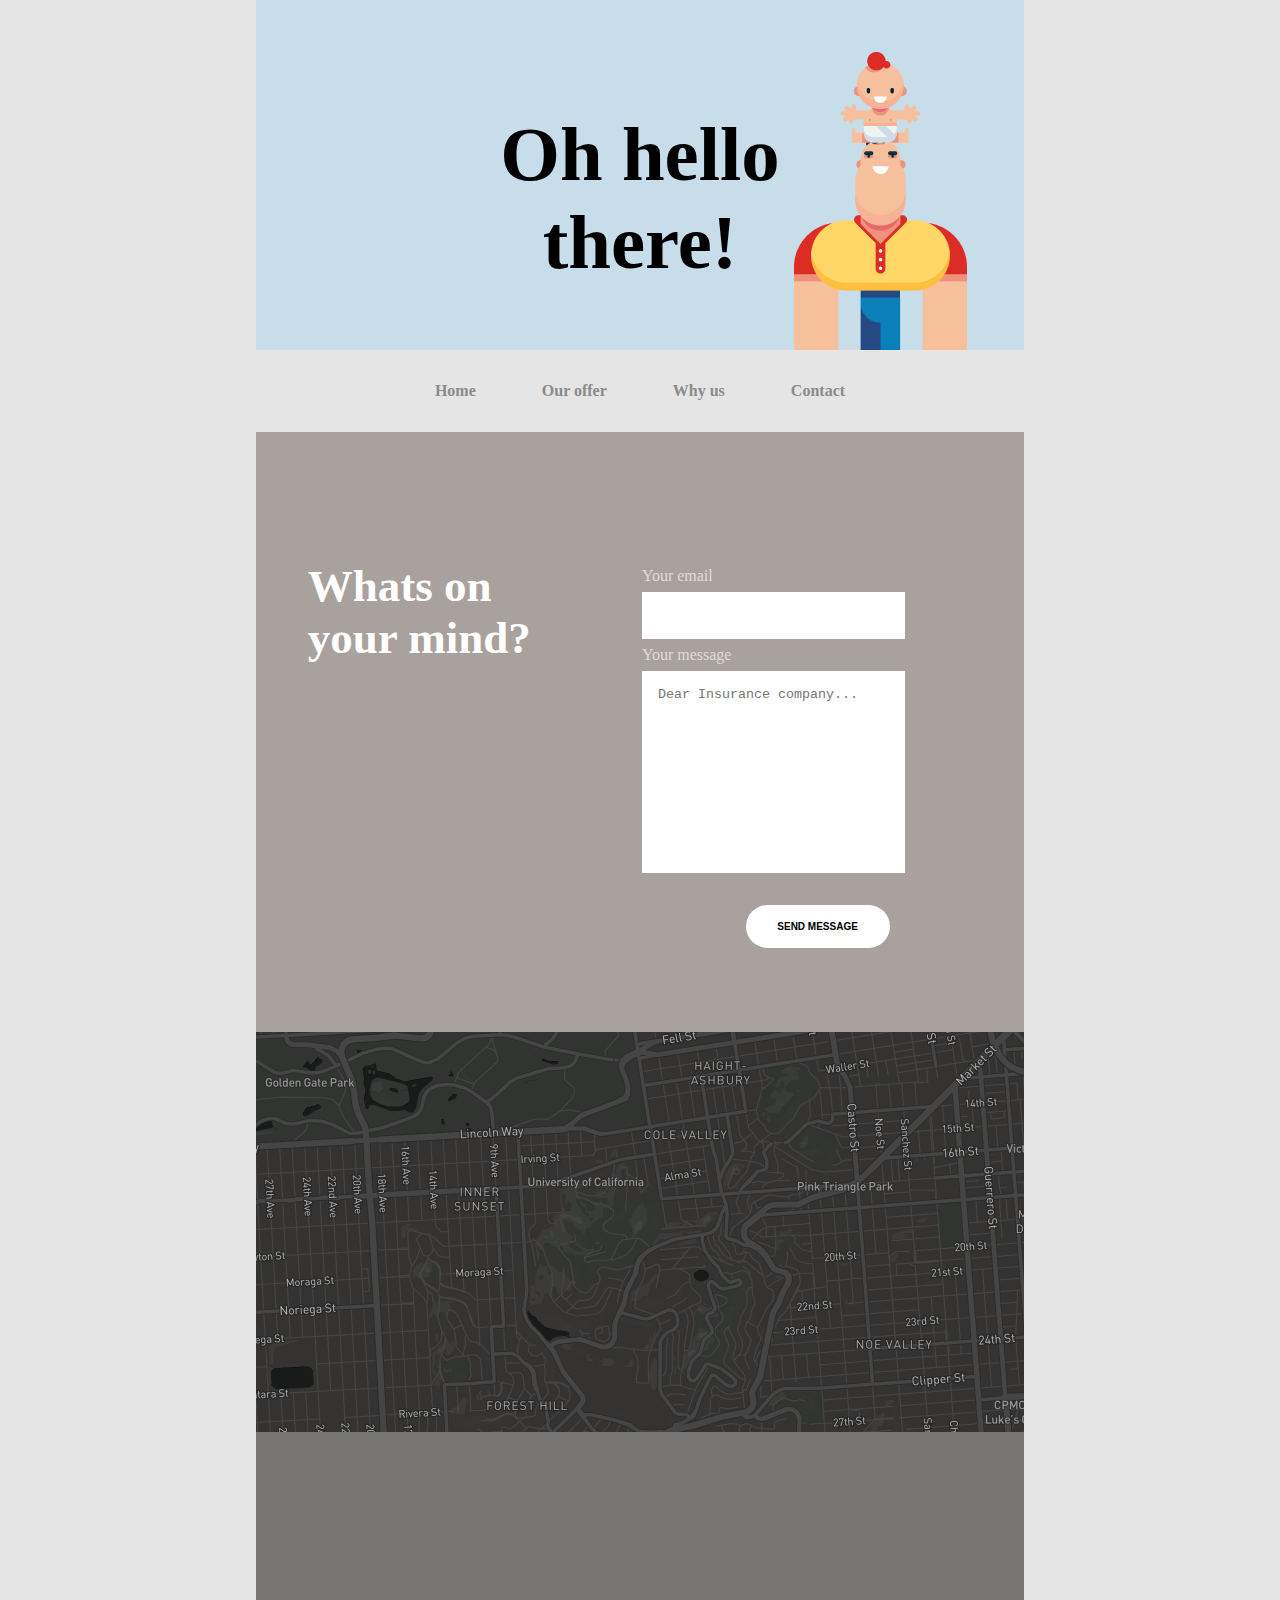
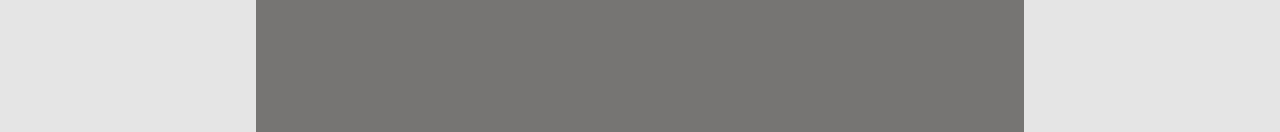
==== commit 6a007a8e: "formulär - contact" ====
--- a/contact.html
+++ b/contact.html
@@ -30,8 +30,11 @@
                     <input type="text" id="email" name="email">
 
                     <label for="">Your message</label>
-                    <input type="text" id="msgfield" name="msgfield" placeholder="Dear Insurance company...">
-                  </form>
+                    <textarea class="ftextbox" placeholder="Dear Insurance company..."></textarea>
+                </form>
+                <div class="contact-button-container">
+                    <button>SEND MESSAGE</button>
+                </div>
             </article>
         </section>
     </main>
--- a/style.css
+++ b/style.css
@@ -1,8 +1,8 @@
-  body{
+body{
     background-color:#E5E5E5;
     max-width: 60%;
     margin: auto;
-
+  
   }
   
   
@@ -124,8 +124,8 @@
   }
   
   
-/*Main grid start*/
-.maingrid {
+  /*Main grid start*/
+  .maingrid {
     display: grid;
     grid-template-columns: repeat(2, auto);
     grid-template-rows: repeat(5, auto);
@@ -140,7 +140,7 @@
     justify-content: center;
     max-width: 50%;
   }
-
+  
   .mitem2 {
     grid-column: 1/2;
     grid-row: 2/3;
@@ -151,7 +151,7 @@
     align-items: center;
     justify-content: center;
   }
-
+  
   .mitem3 {
     display: flex;
     align-items: center;
@@ -161,9 +161,7 @@
     max-width: 60%;
     margin-top: 15%;
   }
-  h1 {
-    font-family: 'Frank Ruhl Libre', serif;
-  }
+  
   .mitem4 {
     grid-column: 1/ span 3;
     grid-row: 3/4;
@@ -173,7 +171,7 @@
     margin-left: 10%;
     margin-right: 10%;
   }
-
+  
   .mitem5 {
     grid-column: 1/3;
     grid-row: 4/6;
@@ -183,28 +181,22 @@
     flex-direction: column;
     margin-left: 30%;
     margin-right: 25%;
-    margin-bottom: 10%;
-  }
-
-  .mitem3 > div > p {
+    margin-bottom: 10%;    
+  }
+  
+  .mitem3 > p {
     font-size: 20px;
     line-height: 1.6;
-  }
-  
-  .mh1 {
-    font-size: 45px;
-    font-family: 'Frank Ruhl Libre', serif;
+    font-family: 'fira sans';
   }
   
   .item5 > p {
     max-width: 60%;
     font-size: 14px;
-  }
-  
-  .maingrid p {
-    font-size: 14px;
-  }
-
+    font-family: 'fira sans';
+  }
+  
+  
   .imageframe {
     width: 236px;
     height: 150px;
@@ -232,24 +224,24 @@
     flex-direction: column;  
   }
   .imgdesc > h4 {
-    font-family: Frank Ruhl Libre;
+    font-family: 'Frank Ruhl Libre';
     font-size: 16px;
     color: rgba(0, 0, 0, 0.9);
     margin-bottom: -5px;
   }
   .imgdesc > p {
-    font-family: Fira Sans;
+    font-family: 'Fira Sans';
     font-size: 11px;
     line-height: 18px;
     color: rgba(0, 0, 0, 0.4);
   }
   .mitem1 {
-      font-family: frank rhul libre;
+      font-family: 'frank rhul libre';
       font-size: 45px;
       line-height: 100%;
   }
   .mitem3 {
-      font-family: Fira Sans;
+      font-family: 'Fira Sans';
       font-size: 14px;
       line-height: 24px;
       color: rgba(0, 0, 0, 0.6);
@@ -257,11 +249,14 @@
   .mitem5 > h2 {
       font-size: 45px;
       color: white;
+      font-family: 'frank rhul libre';
   }
   .mitem5 > p {
-      font-size: 14px;
-      line-height: 20px;
-      color: rgba(0, 0, 0, 0.6);
+    font-size: 14px;
+    line-height: 20px;
+    font-weight: 500;
+    color: rgba(0, 0, 0, 0.6);
+    font-family: 'fira sans';
   }
   
   .hidden {
@@ -362,36 +357,36 @@
   }
   
   /*sara*/
-    .flex-box {
+    .gridbox {
       display: grid;
       grid-template-columns: repeat(auto-fit, minmax(250px, 1fr));
       justify-content: center;
       text-align: center;
       }
-
+  
     .box {
       min-height: 250px;
     }
-
-    .flex-box > h2 {
-      font-family: Frank Ruhl Libre;
+  
+    .gridbox > h2 {
+      font-family: 'Frank Ruhl Libre';
       letter-spacing: -0.02em;
       color: rgba(0, 0, 0, 0.8);
     }
     
-    .flex-box > p {
+    .gridbox > p {
       font-style: normal;
       color: rgba(0, 0, 0, 0.7);
     }
-
+  
     .numbers {
-      font-family: Frank Ruhl Libre;
+      font-family: 'Frank Ruhl Libre';
       letter-spacing: -0.02em;
       margin: 10px;
       color: rgba(0, 0, 0, 0.4);
       text-align: left;
     }
-
+  
     .button {
         margin: 0 auto;
         height: 65px;
@@ -399,7 +394,7 @@
     
         background-color: #a9a19e;
     }
-
+  
     .arrow {
       image-orientation: inherit;
     }
@@ -410,9 +405,9 @@
         background-color: #777574;
     
     }
-
+  
         /*contact element*/
-
+  
     /*contact header, flexbox*/
     .contact-header{
       display: flex;
@@ -422,7 +417,7 @@
       min-height: 350px;
       font-size: 2.4rem;
   }
-
+  
   /*cheader flex items*/
   .cheader-flex-item1{
       text-align: center;
@@ -435,12 +430,12 @@
       flex-basis: 30%;
       margin-bottom: -3.7rem;
   }
-
+  
   /*contact main*/
   .cmain{
       min-height: 600px;
   }
-
+  
   /*flexbox main*/ 
   .cmain-flexbox{
       display: flex;
@@ -448,33 +443,72 @@
       min-height: 600px;
       justify-content: space-around;
   }
-
+  
   /*flexbox main items*/ 
   .cmain-flex-item1{
       flex-basis: 30%;
       margin-top: 8rem;
   }
-
+  
   .cmain-flex-item1 h1{
-      font-size: 2.7rem;
+      font-size: 45px;
       margin-top: 0;
   }
- 
+  
   .cmain-flex-item2{
       flex-basis: 43%;
       margin-top: 8rem;
   }
+  
+  /*formulär*/
 
-  /*formulär*/
   .cmain-flex-item2 label{
       color: #e0dad8;
+      line-height: 2rem;
+      height: 300px;
+  }
+  
+  input[type=text]{
+      padding: 1rem;
+      border: 0px solid #A9A19E;
+      display: block;
+      min-width: 70%;
   }
 
-  input[type=text]{
-      padding: 12px;
-      border: 2px solid #A9A19E;
-      display: block;
+  /*container för andra textrutan i formuläret*/
+  .ftextbox{
+    height: 170px;
+    min-width: 70%;
+    display: block;
+    border: none;
+    padding: 1rem;
+    resize: none;
+  }
 
+  /*container för button i formuläret*/
+  .contact-button-container{
+    width: 75%;
+    justify-content: flex-end;
+    display: flex;
+  }
+
+  .cmain-flex-item2 button{
+    background-color: white;
+    text-align: center;
+    cursor: pointer;
+    border: none;
+    padding: 1rem;
+    min-width: 9rem;
+    border-radius: 3rem;
+    font-weight: bold;
+    transition: .2s transform ease-in-out;
+    color: black;
+    font-size: 10px;
+    margin-top: 2rem;
+  }
+
+  .cmain-flex-item2 button:hover{
+    transform: scale(1.05);
   }
 
 /*flexbox för map*/
@@ -482,16 +516,6 @@
       background-image: url("img/map.png");
       min-height: 400px;
   }
-
-
-/*contact footer
-  .cfooter{
-      min-height: 300px;
-      background-color: grey;
-  }
-*/
-
-    
   
     /* Media queries */
   @media screen and (max-width:700px){
@@ -517,13 +541,13 @@
       min-width: 90%;
       padding: 0;
     }
-
+  
     .box1-item-2{
       grid-column: 1;
       grid-row: 2;
       margin: 0;
     }
-
+  
     .box1-item-3{
       display: block;
       max-width: 85%;
@@ -532,17 +556,16 @@
       overflow: auto;
       margin-bottom: -1%;
     }
-
+  
     nav{
         display: none;
     }
-
+  
     .mitem1 {
       grid-column: 1/4;
       grid-row: 1/2;
       margin-top: 5%;
-      margin-left: 5%;
-      margin-right: -25px;
+  
   }
     
     .mitem2 {
@@ -570,7 +593,7 @@
       margin-top: 10%;
       margin-right: 10%;
   }
-
+  
   .mitem5 {
       grid-column: 1/3;
       grid-row: 5/6;
@@ -587,9 +610,9 @@
       max-width: 100%;
       min-width: 100%;
     }
-
+  
     .button {
       display: none;
     }
-
+  
     }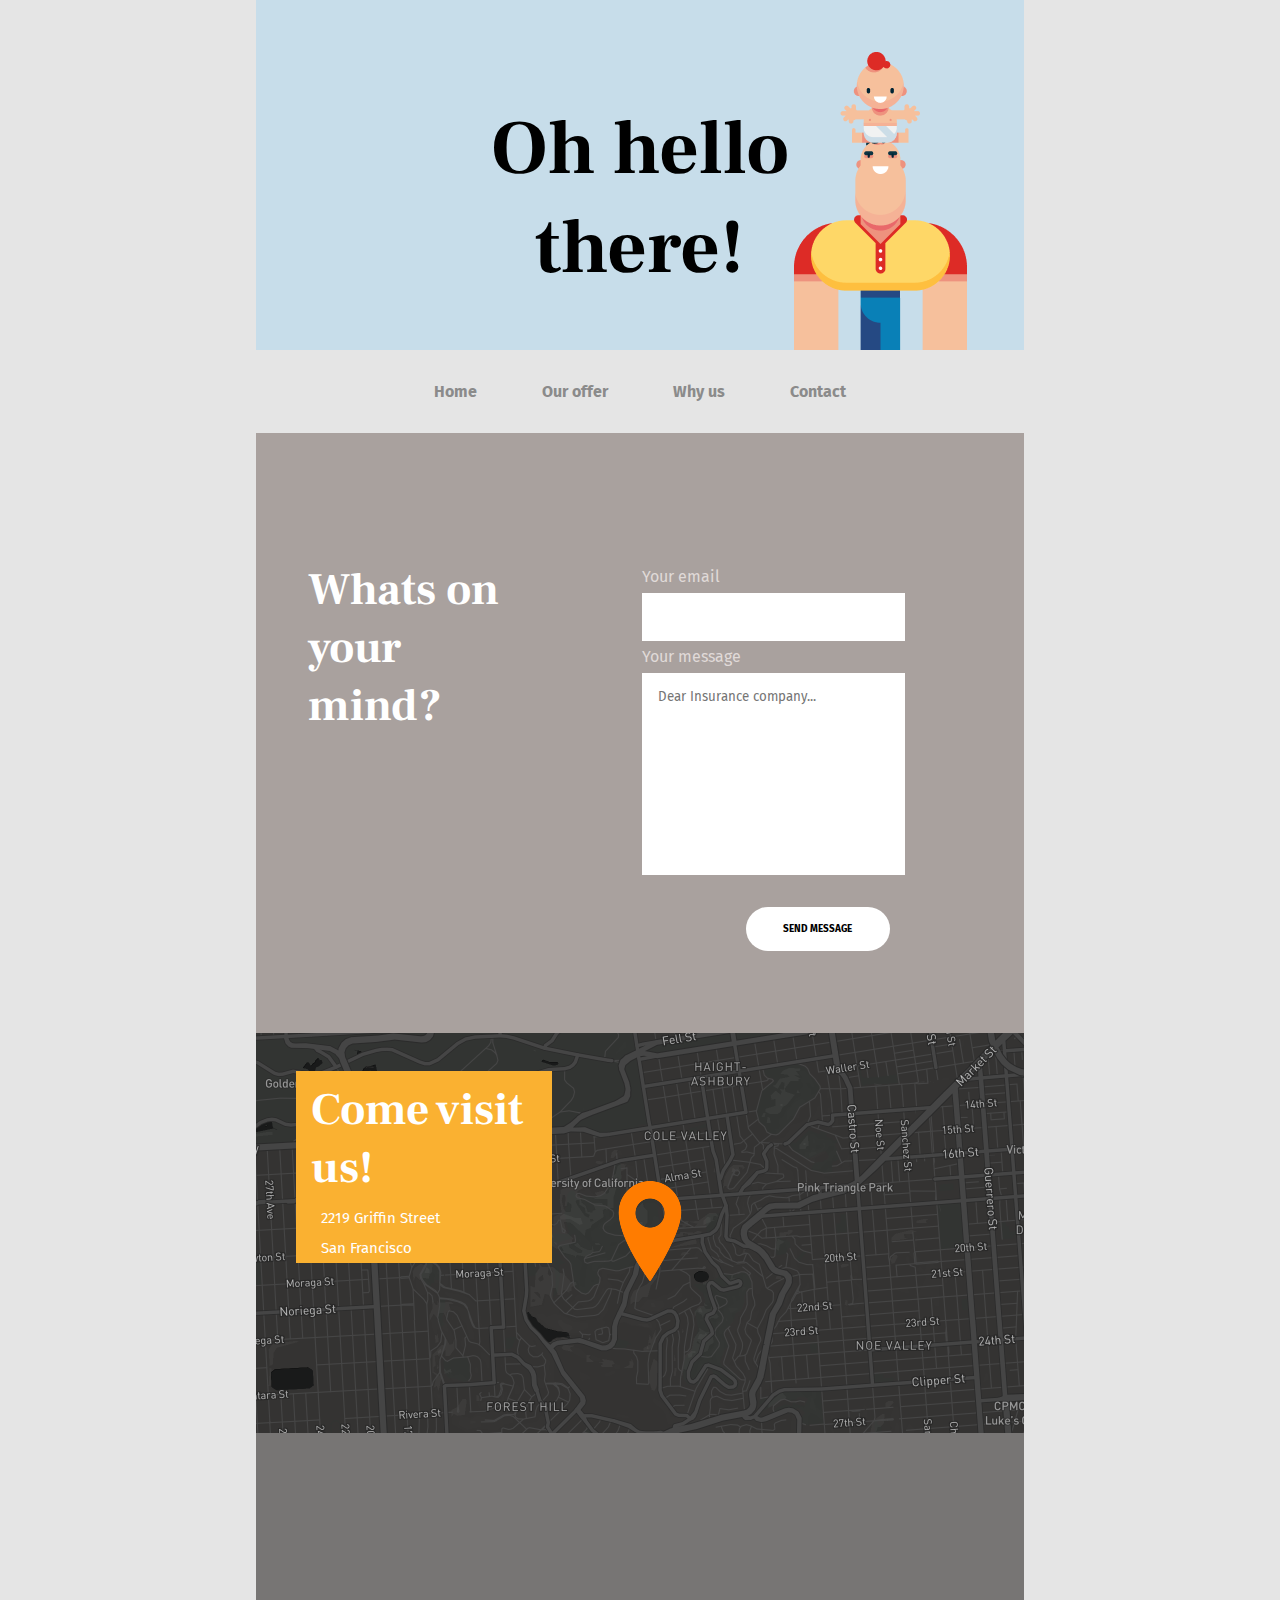
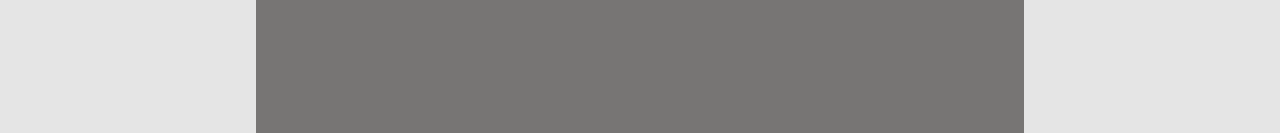
==== commit 4df813c4: "contact sida klar" ====
--- a/contact.html
+++ b/contact.html
@@ -4,6 +4,7 @@
     <meta charset="UTF-8">
     <meta name="viewport" content="width=device-width, initial-scale=1.0">
     <link rel="stylesheet" href="style.css">
+    <link href="https://fonts.googleapis.com/css2?family=Fira+Sans&family=Frank+Ruhl+Libre&display=swap" rel="stylesheet">
     <title>Contact</title>
 </head>
 <body>
@@ -40,7 +41,14 @@
     </main>
 
     <section class="map">
-        
+        <article class="visit">
+            <h1 class="whitetext">Come visit us!</h1>
+            <p class="whitetext">2219 Griffin Street</p>
+            <p class="whitetext">San Francisco</p>
+        </article>
+        <article class="pilbox">
+            <img src="img/pngegg.png">
+        </article>
 
     </section>
 
--- a/style.css
+++ b/style.css
@@ -36,11 +36,14 @@
   .box1-item-1 h1{
     font-size: 45px;
     margin-block-end: 0;
+    font-family: 'Frank Ruhl Libre';
+    font-weight: 900; /*funkar inte på något sätt?*/
   }
   
   .box1-item-1 p{
     font-size: 14px;
     line-height: 1.6;
+    font-family: 'Fira Sans';
   }
   
   /*class för knapp inuti box1*/
@@ -63,6 +66,7 @@
     transition: .2s transform ease-in-out;
     color: black;
     font-size: 10px;
+    font-family: 'Fira Sans';
   }
   
   .box1-item-2 button:hover{
@@ -97,11 +101,13 @@
   .box2 h2{
     font-size: 45px;
     margin-block-start: 0;
+    font-family: 'Frank Ruhl Libre';
   }
   
   .box2 p{
     font-size: 16px;
     margin-block-end: 0;
+    font-family: 'Fira Sans';
   }
   
   /*box3 inuti gheader container*/
@@ -116,16 +122,55 @@
   .box3 h2{
     font-size: 45px;
     margin-block-start: 0;
+    font-family: 'Frank Ruhl Libre';
   }
   
   .box3 p{
     font-size: 16px;
     margin-block-end: 0;
-  }
-  
-  
-  /*Main grid start*/
-  .maingrid {
+    font-family: 'Fira Sans';
+  }
+  
+    /* class för navlistan*/
+    .navlist{
+      display: flex;
+      justify-content: center;
+      text-align: center;
+      margin: auto;
+      padding: 2rem;
+      justify-content: space-around;
+      max-width:62%;
+      font-weight: bold;
+    }
+    /* class för navlistan*/
+    .navlist{
+      display: flex;
+      justify-content: center;
+      text-align: center;
+      margin: auto;
+      padding: 2rem;
+      justify-content: space-around;
+      max-width:62%;
+      font-weight: bold;
+    }
+    
+    /* class för nav items */
+    .nav-item{
+      list-style: none;
+    }
+    
+    .nav-item a{
+      text-decoration: none;
+      color: rgb(139, 139, 139);
+      font-family: 'Fira Sans';
+    }
+    
+    .nav-item a:hover{
+      color: black;
+    }
+  
+/*Main grid start*/
+.maingrid {
     display: grid;
     grid-template-columns: repeat(2, auto);
     grid-template-rows: repeat(5, auto);
@@ -134,11 +179,11 @@
   .mitem1 {
     grid-column: 1/2;
     grid-row: 1/2;
-    margin: auto;
-    margin-top: 6rem;
+    margin-left: 15%;
+    margin-top: 3rem;
     display: flex;
     justify-content: center;
-    max-width: 50%;
+    max-width: 80%;
   }
   
   .mitem2 {
@@ -149,7 +194,6 @@
     margin-top: 10%;
     display: flex;
     align-items: center;
-    justify-content: center;
   }
   
   .mitem3 {
@@ -159,7 +203,7 @@
     grid-column: 2/3;
     grid-row: 1/3;
     max-width: 60%;
-    margin-top: 15%;
+    margin-top: 5rem;
   }
   
   .mitem4 {
@@ -187,6 +231,7 @@
   .mitem3 > p {
     font-size: 20px;
     line-height: 1.6;
+    font-weight: 500px;
     font-family: 'fira sans';
   }
   
@@ -237,13 +282,15 @@
   }
   .mitem1 {
       font-family: 'frank rhul libre';
-      font-size: 45px;
-      line-height: 100%;
+      font-size: 40px;
+      line-height: 75px;
+      font-weight: 900;
   }
   .mitem3 {
       font-family: 'Fira Sans';
       font-size: 14px;
       line-height: 24px;
+      font-weight: 500;
       color: rgba(0, 0, 0, 0.6);
   }
   .mitem5 > h2 {
@@ -257,6 +304,7 @@
     font-weight: 500;
     color: rgba(0, 0, 0, 0.6);
     font-family: 'fira sans';
+    text-align: center;
   }
   
   .hidden {
@@ -278,33 +326,11 @@
     font-weight: bold;
     transition: .2s transform ease-in-out;
     color: black;
-  }
-  
-  /* class för navlistan*/
-  .navlist{
-    display: flex;
-    justify-content: center;
-    text-align: center;
-    margin: auto;
-    padding: 2rem;
-    justify-content: space-around;
-    max-width:62%;
+    font-family: 'fira sans';
+    font-size: 15px;
     font-weight: bold;
   }
   
-  /* class för nav items */
-  .nav-item{
-    list-style: none;
-  }
-  
-  .nav-item a{
-    text-decoration: none;
-    color: rgb(139, 139, 139);
-  }
-  
-  .nav-item a:hover{
-    color: black;
-  }
   
   /* färger */
   .blue{
@@ -356,10 +382,9 @@
     object-position: 0px 30px;
   }
   
-  /*sara*/
     .gridbox {
       display: grid;
-      grid-template-columns: repeat(auto-fit, minmax(250px, 1fr));
+      grid-template-columns: repeat(auto-fit, minmax(400px, 1fr));
       justify-content: center;
       text-align: center;
       }
@@ -368,13 +393,13 @@
       min-height: 250px;
     }
   
-    .gridbox > h2 {
+    .gridbox .box > h2 {
       font-family: 'Frank Ruhl Libre';
       letter-spacing: -0.02em;
       color: rgba(0, 0, 0, 0.8);
     }
     
-    .gridbox > p {
+    .gridbox .box> p {
       font-style: normal;
       color: rgba(0, 0, 0, 0.7);
     }
@@ -423,8 +448,9 @@
       text-align: center;
       flex-basis: 40%;
       margin-top: 3rem;
-  }
-  
+      font-family: 'Frank Ruhl Libre';
+  }
+
   .cheader-flex-item2{
       justify-self: flex-start;
       flex-basis: 30%;
@@ -453,6 +479,7 @@
   .cmain-flex-item1 h1{
       font-size: 45px;
       margin-top: 0;
+      font-family: 'Frank Ruhl Libre';
   }
   
   .cmain-flex-item2{
@@ -466,6 +493,7 @@
       color: #e0dad8;
       line-height: 2rem;
       height: 300px;
+      font-family: 'fira sans';
   }
   
   input[type=text]{
@@ -473,6 +501,7 @@
       border: 0px solid #A9A19E;
       display: block;
       min-width: 70%;
+      font-family: 'fira sans';
   }
 
   /*container för andra textrutan i formuläret*/
@@ -483,6 +512,7 @@
     border: none;
     padding: 1rem;
     resize: none;
+    font-family: 'fira sans';
   }
 
   /*container för button i formuläret*/
@@ -505,6 +535,7 @@
     color: black;
     font-size: 10px;
     margin-top: 2rem;
+    font-family: 'fira sans';
   }
 
   .cmain-flex-item2 button:hover{
@@ -515,6 +546,36 @@
   .map{
       background-image: url("img/map.png");
       min-height: 400px;
+      display: flex;
+      justify-content: center;
+  }
+
+  .visit{
+    background-color: #FAB131;
+    flex-basis: 30%;
+    height: 12rem;
+    padding: 0 10px 0 15px ;
+    margin-top: 5%;
+  }
+
+  .visit h1{
+    font-size: 45px;
+    margin: 0;
+    padding-top: 10px;
+    font-family: 'Frank Ruhl Libre';
+  }
+
+  .visit p{
+    margin: 12px 0 0 0;
+    font-size: 15px;
+    padding-left: 10px;
+    font-family: 'fira sans';
+  }
+
+  .pilbox{
+    flex-basis: 50%;
+    align-self: center;
+    margin-left: 3rem;
   }
   
     /* Media queries */
@@ -565,24 +626,18 @@
       grid-column: 1/4;
       grid-row: 1/2;
       margin-top: 5%;
-  
+      margin-left: 10%;
   }
     
     .mitem2 {
-      grid-column: 1/2;
-      grid-row: 2/3;
-      margin-left: 25%;
-      margin-top: 10%;
-      display: flex;
-      align-items: center;
-      justify-content: center;
+        display: none;
   }
     
     .mitem3 {
-      display: flex;
+
       grid-column: 1/4;
       grid-row: 3/3;
-      margin-top: 15%;
+      max-width: 100%;
       margin-right: 40px;
       margin-left: 10%;
   }
@@ -614,5 +669,47 @@
     .button {
       display: none;
     }
-  
+    
+
+    /*contact site @media*/
+    .visit{
+      margin-left: 1rem;
+    }
+
+    .visit h1{
+      font-size: 25px;
+    }
+
+    .visit p{
+      font-size: 10px;
+    }
+
+    .contact-header h1{
+      font-size: 35px;
+    }
+
+    .cheader-flex-item1{
+      align-self: flex-start;
+      justify-self: flex-start;
+      margin-left: 1rem;
+    }
+
+    .cmain-flexbox{
+      flex-direction: column;
+    }
+
+    .cmain-flex-item1{
+      margin: 1rem 0 0 1rem;
+    }
+
+    .cmain-flex-item1 h1{
+      font-size: 40px;
+      margin: 0;
+    }
+
+    .cmain-flex-item2{
+      margin-top: 1rem;
+      margin-left: 1rem;
+    }
+
     }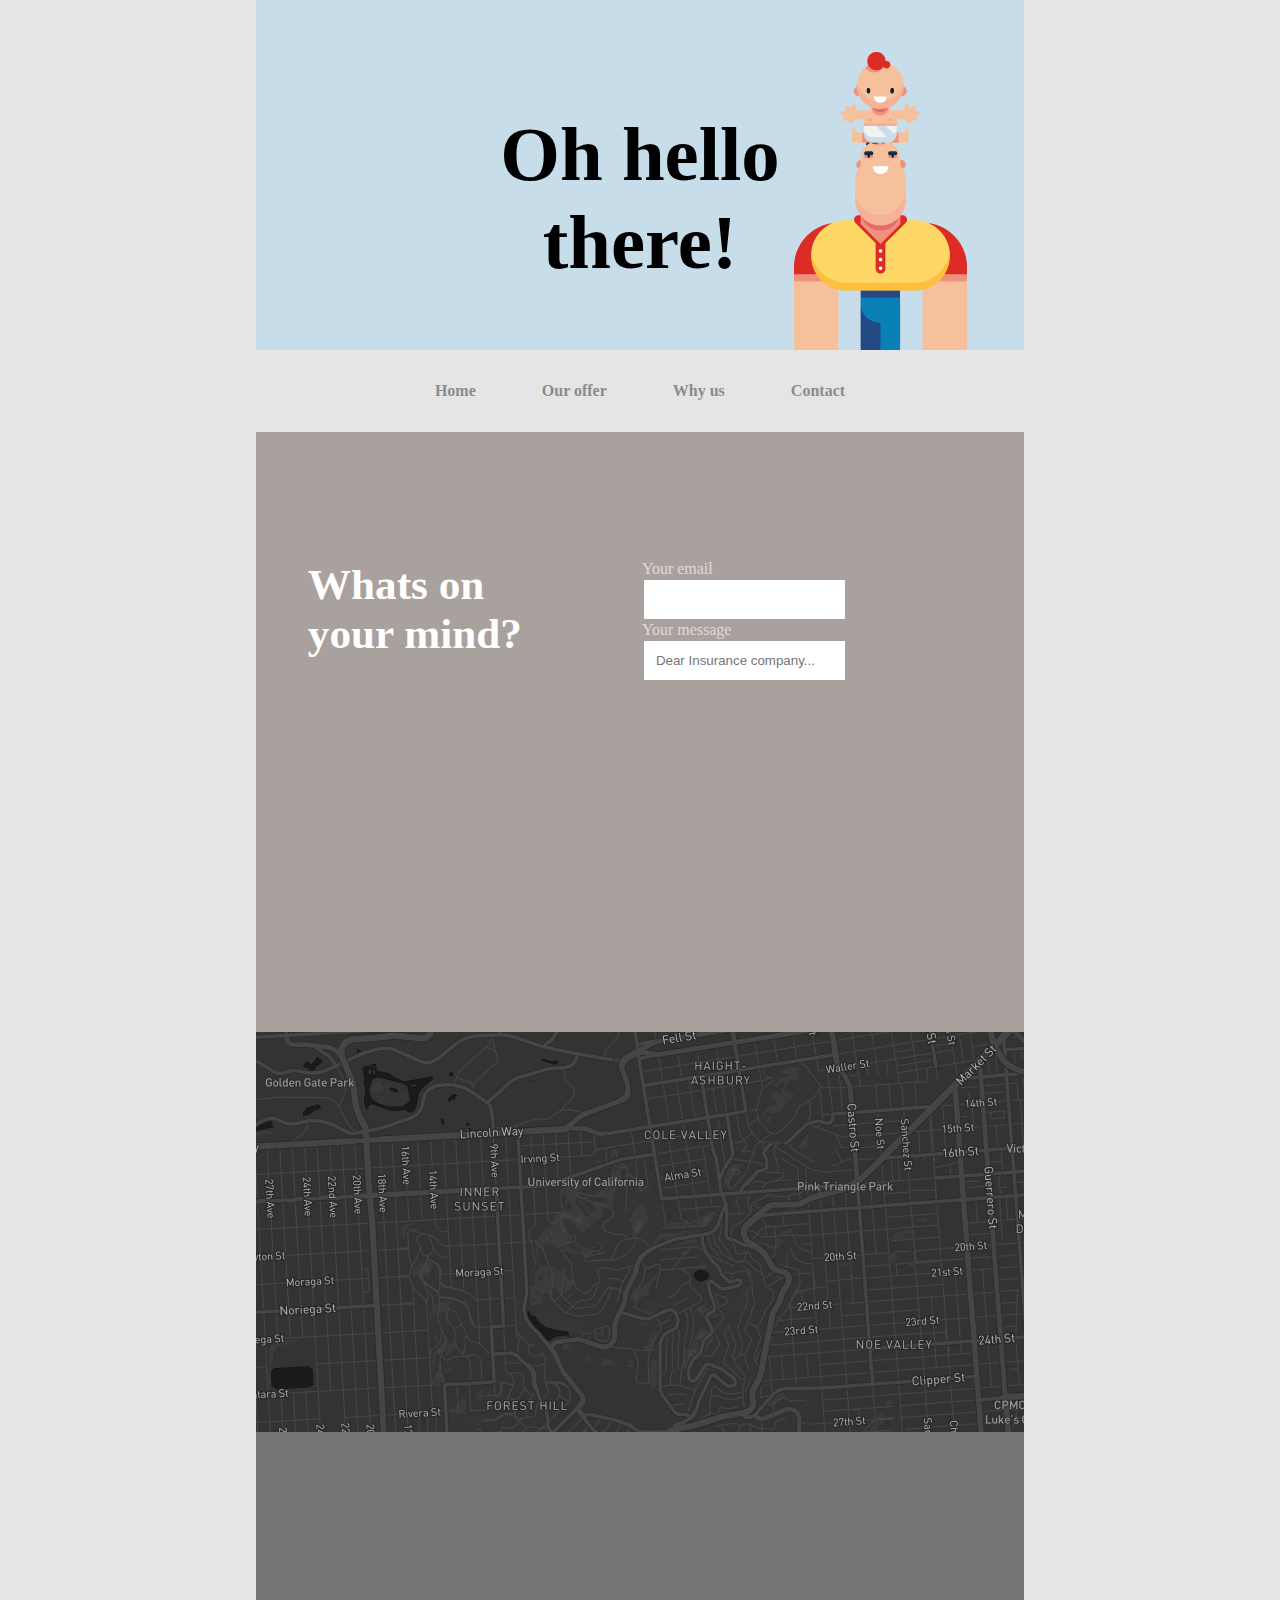
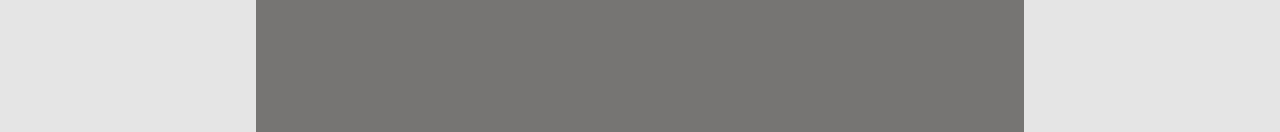
==== commit c7049771: "footer, ändrade minmax" ====
--- a/contact.html
+++ b/contact.html
@@ -4,7 +4,6 @@
     <meta charset="UTF-8">
     <meta name="viewport" content="width=device-width, initial-scale=1.0">
     <link rel="stylesheet" href="style.css">
-    <link href="https://fonts.googleapis.com/css2?family=Fira+Sans&family=Frank+Ruhl+Libre&display=swap" rel="stylesheet">
     <title>Contact</title>
 </head>
 <body>
@@ -31,24 +30,14 @@
                     <input type="text" id="email" name="email">
 
                     <label for="">Your message</label>
-                    <textarea class="ftextbox" placeholder="Dear Insurance company..."></textarea>
-                </form>
-                <div class="contact-button-container">
-                    <button>SEND MESSAGE</button>
-                </div>
+                    <input type="text" id="msgfield" name="msgfield" placeholder="Dear Insurance company...">
+                  </form>
             </article>
         </section>
     </main>
 
     <section class="map">
-        <article class="visit">
-            <h1 class="whitetext">Come visit us!</h1>
-            <p class="whitetext">2219 Griffin Street</p>
-            <p class="whitetext">San Francisco</p>
-        </article>
-        <article class="pilbox">
-            <img src="img/pngegg.png">
-        </article>
+        
 
     </section>
 
--- a/style.css
+++ b/style.css
@@ -1,8 +1,12 @@
-body{
+html {
+    font-family: Fira sans;
+  }
+  
+  body {
     background-color:#E5E5E5;
     max-width: 60%;
     margin: auto;
-  
+    font-family: Fira Sans;
   }
   
   
@@ -36,14 +40,11 @@
   .box1-item-1 h1{
     font-size: 45px;
     margin-block-end: 0;
-    font-family: 'Frank Ruhl Libre';
-    font-weight: 900; /*funkar inte på något sätt?*/
   }
   
   .box1-item-1 p{
     font-size: 14px;
     line-height: 1.6;
-    font-family: 'Fira Sans';
   }
   
   /*class för knapp inuti box1*/
@@ -66,7 +67,6 @@
     transition: .2s transform ease-in-out;
     color: black;
     font-size: 10px;
-    font-family: 'Fira Sans';
   }
   
   .box1-item-2 button:hover{
@@ -101,13 +101,11 @@
   .box2 h2{
     font-size: 45px;
     margin-block-start: 0;
-    font-family: 'Frank Ruhl Libre';
   }
   
   .box2 p{
     font-size: 16px;
     margin-block-end: 0;
-    font-family: 'Fira Sans';
   }
   
   /*box3 inuti gheader container*/
@@ -122,88 +120,46 @@
   .box3 h2{
     font-size: 45px;
     margin-block-start: 0;
-    font-family: 'Frank Ruhl Libre';
   }
   
   .box3 p{
     font-size: 16px;
     margin-block-end: 0;
-    font-family: 'Fira Sans';
-  }
-  
-    /* class för navlistan*/
-    .navlist{
-      display: flex;
-      justify-content: center;
-      text-align: center;
-      margin: auto;
-      padding: 2rem;
-      justify-content: space-around;
-      max-width:62%;
-      font-weight: bold;
-    }
-    /* class för navlistan*/
-    .navlist{
-      display: flex;
-      justify-content: center;
-      text-align: center;
-      margin: auto;
-      padding: 2rem;
-      justify-content: space-around;
-      max-width:62%;
-      font-weight: bold;
-    }
-    
-    /* class för nav items */
-    .nav-item{
-      list-style: none;
-    }
-    
-    .nav-item a{
-      text-decoration: none;
-      color: rgb(139, 139, 139);
-      font-family: 'Fira Sans';
-    }
-    
-    .nav-item a:hover{
-      color: black;
-    }
+  }
+  
   
 /*Main grid start*/
 .maingrid {
     display: grid;
     grid-template-columns: repeat(2, auto);
-    grid-template-rows: repeat(5, auto);
-  }
-  
+    grid-template-rows: repeat(4, auto);
+  }
   .mitem1 {
     grid-column: 1/2;
     grid-row: 1/2;
-    margin-left: 15%;
-    margin-top: 3rem;
-    display: flex;
-    justify-content: center;
-    max-width: 80%;
-  }
-  
+    margin: auto;
+    margin-top: 6rem;
+    display: flex;
+    justify-content: center;
+    max-width: 50%;
+  }
   .mitem2 {
     grid-column: 1/2;
     grid-row: 2/3;
     max-width: 50%;
     margin-left: 15%;
-    margin-top: 10%;
-    display: flex;
-    align-items: center;
-  }
-  
+    display: flex;
+    align-items: center;
+    justify-content: center;
+  }
   .mitem3 {
     display: flex;
     align-items: center;
     justify-content: center;
     grid-column: 2/3;
     grid-row: 1/3;
-    max-width: 60%;
-    margin-top: 5rem;
+    max-width: 50%;
+    margin-top: 15%;
   }
   
   .mitem4 {
@@ -215,7 +171,10 @@
     margin-left: 10%;
     margin-right: 10%;
   }
-  
+  .wrap    { 
+    flex-wrap: wrap row;
+  }  
+
   .mitem5 {
     grid-column: 1/3;
     grid-row: 4/6;
@@ -223,25 +182,28 @@
     align-items: center;
     justify-content: center;
     flex-direction: column;
-    margin-left: 30%;
+    margin-left: 25%;
     margin-right: 25%;
-    margin-bottom: 10%;    
-  }
-  
-  .mitem3 > p {
+    margin-bottom: 10%;
+  }
+  .mitem2 > p {
     font-size: 20px;
     line-height: 1.6;
-    font-weight: 500px;
-    font-family: 'fira sans';
+  }
+  
+  .item5 > h1 {
+    font-size: 50px;
   }
   
   .item5 > p {
     max-width: 60%;
     font-size: 14px;
-    font-family: 'fira sans';
-  }
-  
-  
+  }
+  
+  .maingrid p {
+    font-size: 14px;
+  }
+
   .imageframe {
     width: 236px;
     height: 150px;
@@ -269,51 +231,48 @@
     flex-direction: column;  
   }
   .imgdesc > h4 {
-    font-family: 'Frank Ruhl Libre';
+    font-family: Frank Ruhl Libre;
     font-size: 16px;
     color: rgba(0, 0, 0, 0.9);
     margin-bottom: -5px;
   }
   .imgdesc > p {
-    font-family: 'Fira Sans';
+    font-family: Fira Sans;
     font-size: 11px;
     line-height: 18px;
     color: rgba(0, 0, 0, 0.4);
   }
   .mitem1 {
-      font-family: 'frank rhul libre';
-      font-size: 40px;
-      line-height: 75px;
-      font-weight: 900;
+      font-family: frank rhul libre;
+      font-size: 45px;
+      line-height: 100%;
   }
   .mitem3 {
-      font-family: 'Fira Sans';
+      font-family: Fira Sans;
       font-size: 14px;
       line-height: 24px;
-      font-weight: 500;
       color: rgba(0, 0, 0, 0.6);
   }
   .mitem5 > h2 {
       font-size: 45px;
       color: white;
-      font-family: 'frank rhul libre';
   }
   .mitem5 > p {
-    font-size: 14px;
-    line-height: 20px;
-    font-weight: 500;
-    color: rgba(0, 0, 0, 0.6);
-    font-family: 'fira sans';
-    text-align: center;
-  }
-  
+      font-size: 14px;
+      line-height: 20px;
+      color: rgba(0, 0, 0, 0.6);
+  }
+  /*Slutet på main griden*/
   .hidden {
     display: flex;
     flex-wrap: wrap;
     list-style-type: none;
   }
   
-  /*Slutet på main griden*/
+  
+  /*Slut på nested grid*/
+  
+  
   /*Knappen för body delen*/
   .jbutton {
     background-color: white;
@@ -326,11 +285,33 @@
     font-weight: bold;
     transition: .2s transform ease-in-out;
     color: black;
-    font-family: 'fira sans';
-    font-size: 15px;
+  }
+  
+  /* class för navlistan*/
+  .navlist{
+    display: flex;
+    justify-content: center;
+    text-align: center;
+    margin: auto;
+    padding: 2rem;
+    justify-content: space-around;
+    max-width:62%;
     font-weight: bold;
   }
   
+  /* class för nav items */
+  .nav-item{
+    list-style: none;
+  }
+  
+  .nav-item a{
+    text-decoration: none;
+    color: rgb(139, 139, 139);
+  }
+  
+  .nav-item a:hover{
+    color: black;
+  }
   
   /* färger */
   .blue{
@@ -382,36 +363,37 @@
     object-position: 0px 30px;
   }
   
-    .gridbox {
+  /*sara*/
+    .flex-box {
       display: grid;
-      grid-template-columns: repeat(auto-fit, minmax(400px, 1fr));
+      grid-template-columns: repeat(auto-fit, minmax(250px, 1fr));
       justify-content: center;
       text-align: center;
       }
-  
+
     .box {
-      min-height: 250px;
-    }
-  
-    .gridbox .box > h2 {
-      font-family: 'Frank Ruhl Libre';
+      min-height: 300px;
+    }
+
+    .flex-box > h2 {
+      font-family: Frank Ruhl Libre;
       letter-spacing: -0.02em;
       color: rgba(0, 0, 0, 0.8);
     }
     
-    .gridbox .box> p {
+    .flex-box > p {
       font-style: normal;
       color: rgba(0, 0, 0, 0.7);
     }
-  
+
     .numbers {
-      font-family: 'Frank Ruhl Libre';
+      font-family: Frank Ruhl Libre;
       letter-spacing: -0.02em;
       margin: 10px;
       color: rgba(0, 0, 0, 0.4);
       text-align: left;
     }
-  
+
     .button {
         margin: 0 auto;
         height: 65px;
@@ -419,7 +401,7 @@
     
         background-color: #a9a19e;
     }
-  
+
     .arrow {
       image-orientation: inherit;
     }
@@ -430,9 +412,9 @@
         background-color: #777574;
     
     }
-  
+
         /*contact element*/
-  
+
     /*contact header, flexbox*/
     .contact-header{
       display: flex;
@@ -442,26 +424,25 @@
       min-height: 350px;
       font-size: 2.4rem;
   }
-  
+
   /*cheader flex items*/
   .cheader-flex-item1{
       text-align: center;
       flex-basis: 40%;
       margin-top: 3rem;
-      font-family: 'Frank Ruhl Libre';
-  }
-
+  }
+  
   .cheader-flex-item2{
       justify-self: flex-start;
       flex-basis: 30%;
       margin-bottom: -3.7rem;
   }
-  
+
   /*contact main*/
   .cmain{
       min-height: 600px;
   }
-  
+
   /*flexbox main*/ 
   .cmain-flexbox{
       display: flex;
@@ -469,114 +450,50 @@
       min-height: 600px;
       justify-content: space-around;
   }
-  
+
   /*flexbox main items*/ 
   .cmain-flex-item1{
       flex-basis: 30%;
       margin-top: 8rem;
   }
-  
+
   .cmain-flex-item1 h1{
-      font-size: 45px;
+      font-size: 2.7rem;
       margin-top: 0;
-      font-family: 'Frank Ruhl Libre';
-  }
-  
+  }
+ 
   .cmain-flex-item2{
       flex-basis: 43%;
       margin-top: 8rem;
   }
-  
+
   /*formulär*/
-
   .cmain-flex-item2 label{
       color: #e0dad8;
-      line-height: 2rem;
-      height: 300px;
-      font-family: 'fira sans';
-  }
-  
+  }
+
   input[type=text]{
-      padding: 1rem;
-      border: 0px solid #A9A19E;
+      padding: 12px;
+      border: 2px solid #A9A19E;
       display: block;
-      min-width: 70%;
-      font-family: 'fira sans';
-  }
-
-  /*container för andra textrutan i formuläret*/
-  .ftextbox{
-    height: 170px;
-    min-width: 70%;
-    display: block;
-    border: none;
-    padding: 1rem;
-    resize: none;
-    font-family: 'fira sans';
-  }
-
-  /*container för button i formuläret*/
-  .contact-button-container{
-    width: 75%;
-    justify-content: flex-end;
-    display: flex;
-  }
-
-  .cmain-flex-item2 button{
-    background-color: white;
-    text-align: center;
-    cursor: pointer;
-    border: none;
-    padding: 1rem;
-    min-width: 9rem;
-    border-radius: 3rem;
-    font-weight: bold;
-    transition: .2s transform ease-in-out;
-    color: black;
-    font-size: 10px;
-    margin-top: 2rem;
-    font-family: 'fira sans';
-  }
-
-  .cmain-flex-item2 button:hover{
-    transform: scale(1.05);
+
   }
 
 /*flexbox för map*/
   .map{
       background-image: url("img/map.png");
       min-height: 400px;
-      display: flex;
-      justify-content: center;
-  }
-
-  .visit{
-    background-color: #FAB131;
-    flex-basis: 30%;
-    height: 12rem;
-    padding: 0 10px 0 15px ;
-    margin-top: 5%;
-  }
-
-  .visit h1{
-    font-size: 45px;
-    margin: 0;
-    padding-top: 10px;
-    font-family: 'Frank Ruhl Libre';
-  }
-
-  .visit p{
-    margin: 12px 0 0 0;
-    font-size: 15px;
-    padding-left: 10px;
-    font-family: 'fira sans';
-  }
-
-  .pilbox{
-    flex-basis: 50%;
-    align-self: center;
-    margin-left: 3rem;
-  }
+  }
+
+
+/*contact footer
+  .cfooter{
+      min-height: 300px;
+      background-color: grey;
+  }
+*/
+
+    
   
     /* Media queries */
   @media screen and (max-width:700px){
@@ -585,7 +502,7 @@
         max-width: 100%;
     }
     .grad-background {
-        background: linear-gradient(180deg, #A9A19E 80%,#FAB131 20%);
+        background: linear-gradient(180deg, #A9A19E 75%,#FAB131 25%);
       }
     .gheader{
         grid-template-rows: repeat(4, 350px);
@@ -602,13 +519,13 @@
       min-width: 90%;
       padding: 0;
     }
-  
+
     .box1-item-2{
       grid-column: 1;
       grid-row: 2;
       margin: 0;
     }
-  
+
     .box1-item-3{
       display: block;
       max-width: 85%;
@@ -617,99 +534,8 @@
       overflow: auto;
       margin-bottom: -1%;
     }
-  
+
     nav{
         display: none;
     }
-  
-    .mitem1 {
-      grid-column: 1/4;
-      grid-row: 1/2;
-      margin-top: 5%;
-      margin-left: 10%;
-  }
-    
-    .mitem2 {
-        display: none;
-  }
-    
-    .mitem3 {
-
-      grid-column: 1/4;
-      grid-row: 3/3;
-      max-width: 100%;
-      margin-right: 40px;
-      margin-left: 10%;
-  }
-      
-   .mitem4 {
-      grid-column: 1/2;
-      grid-row: 4/5;
-      margin-top: 10%;
-      margin-right: 10%;
-  }
-  
-  .mitem5 {
-      grid-column: 1/3;
-      grid-row: 5/6;
-      display: flex;
-      align-items: center;
-      justify-content: center;
-      flex-direction: column;
-      margin-top: -40px;
-      margin-left: 10%;
-      margin-right: 5%;
-      margin-bottom: 15%;
-  }
-    .flex-box {
-      max-width: 100%;
-      min-width: 100%;
-    }
-  
-    .button {
-      display: none;
-    }
-    
-
-    /*contact site @media*/
-    .visit{
-      margin-left: 1rem;
-    }
-
-    .visit h1{
-      font-size: 25px;
-    }
-
-    .visit p{
-      font-size: 10px;
-    }
-
-    .contact-header h1{
-      font-size: 35px;
-    }
-
-    .cheader-flex-item1{
-      align-self: flex-start;
-      justify-self: flex-start;
-      margin-left: 1rem;
-    }
-
-    .cmain-flexbox{
-      flex-direction: column;
-    }
-
-    .cmain-flex-item1{
-      margin: 1rem 0 0 1rem;
-    }
-
-    .cmain-flex-item1 h1{
-      font-size: 40px;
-      margin: 0;
-    }
-
-    .cmain-flex-item2{
-      margin-top: 1rem;
-      margin-left: 1rem;
-    }
-
     }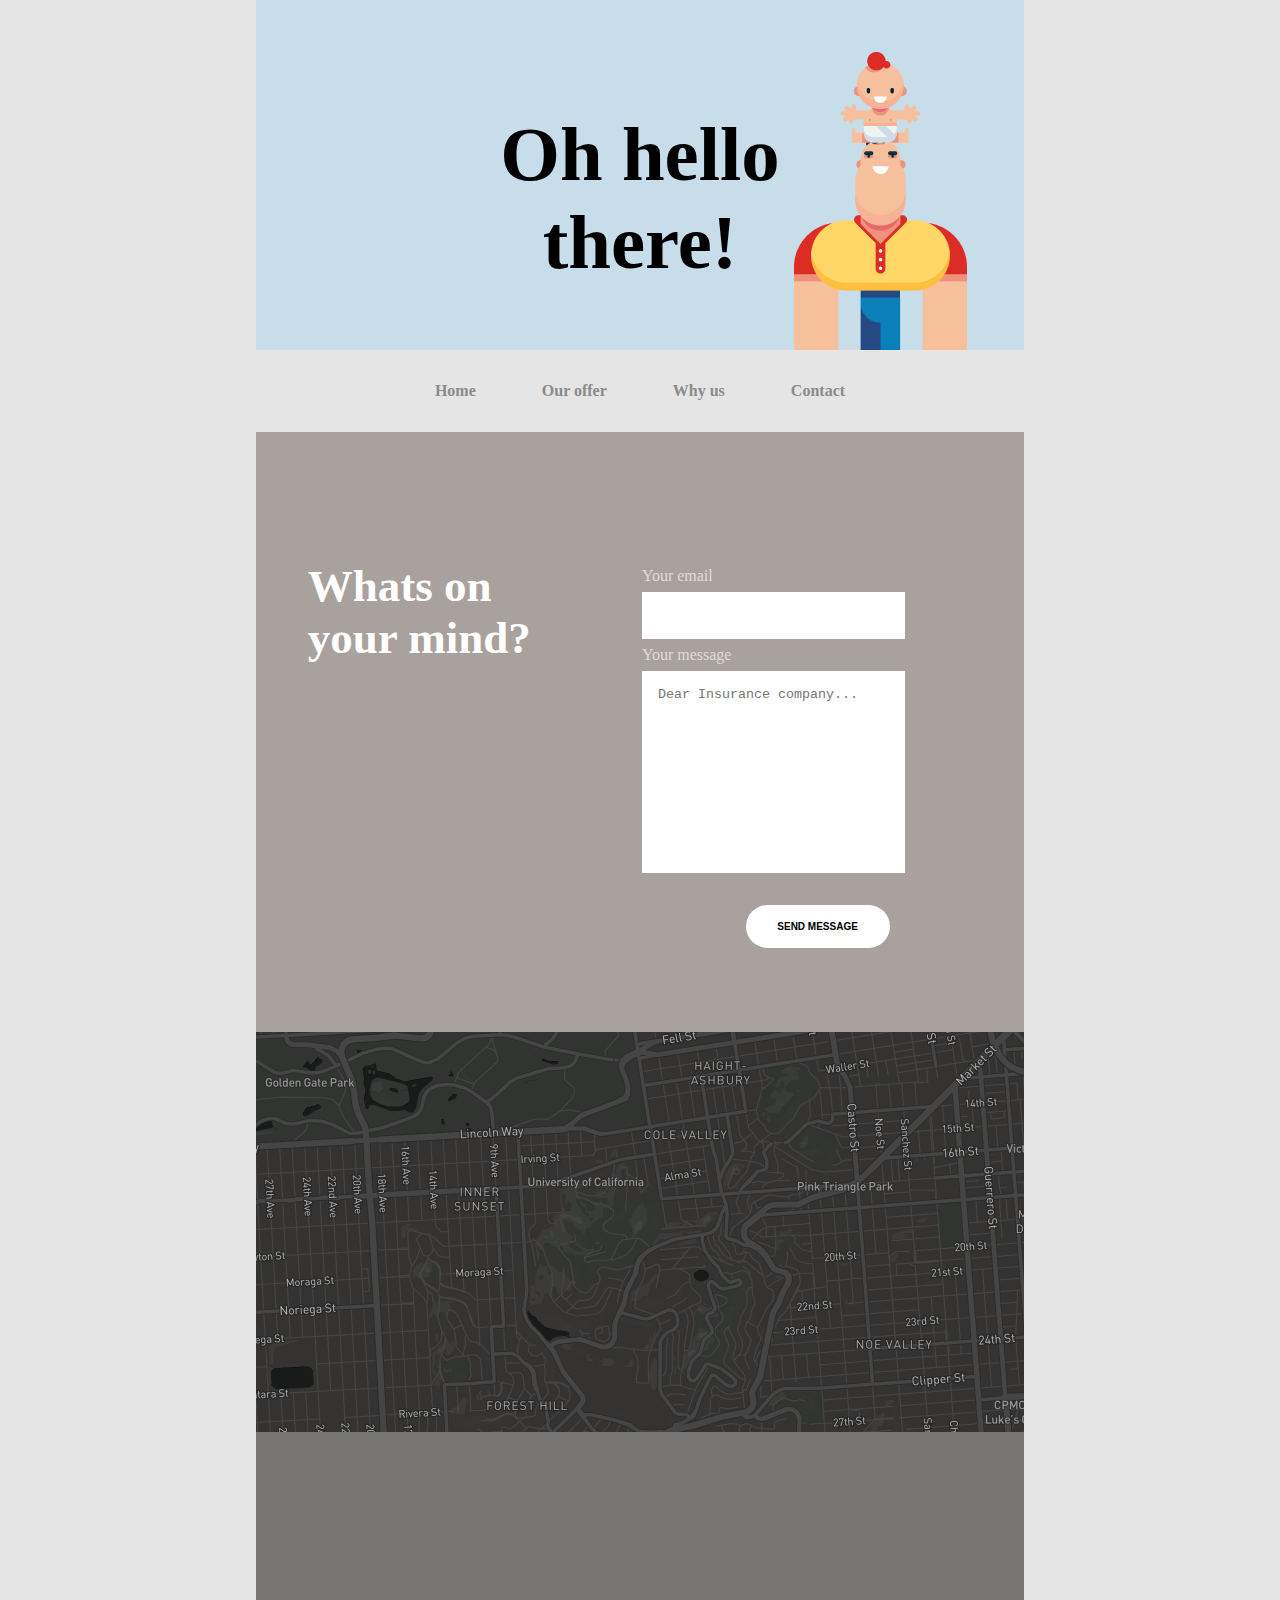
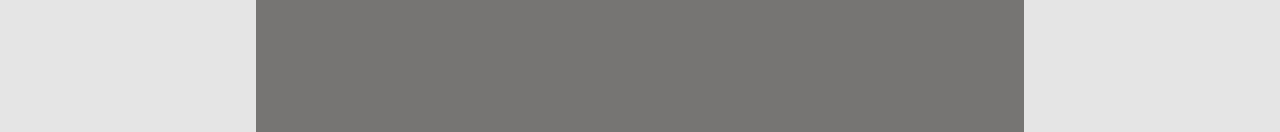
==== commit 02eb64e3: "Merge branch 'master' of https://github.com/NicholasRumack/insurance-project" ====
--- a/contact.html
+++ b/contact.html
@@ -30,8 +30,11 @@
                     <input type="text" id="email" name="email">
 
                     <label for="">Your message</label>
-                    <input type="text" id="msgfield" name="msgfield" placeholder="Dear Insurance company...">
-                  </form>
+                    <textarea class="ftextbox" placeholder="Dear Insurance company..."></textarea>
+                </form>
+                <div class="contact-button-container">
+                    <button>SEND MESSAGE</button>
+                </div>
             </article>
         </section>
     </main>
--- a/style.css
+++ b/style.css
@@ -1,12 +1,8 @@
-html {
-    font-family: Fira sans;
-  }
-  
-  body {
+body{
     background-color:#E5E5E5;
     max-width: 60%;
     margin: auto;
-    font-family: Fira Sans;
+  
   }
   
   
@@ -128,12 +124,13 @@
   }
   
   
-/*Main grid start*/
-.maingrid {
+  /*Main grid start*/
+  .maingrid {
     display: grid;
     grid-template-columns: repeat(2, auto);
-    grid-template-rows: repeat(4, auto);
-  }
+    grid-template-rows: repeat(5, auto);
+  }
+  
   .mitem1 {
     grid-column: 1/2;
     grid-row: 1/2;
@@ -143,22 +140,25 @@
     justify-content: center;
     max-width: 50%;
   }
+  
   .mitem2 {
     grid-column: 1/2;
     grid-row: 2/3;
     max-width: 50%;
     margin-left: 15%;
+    margin-top: 10%;
     display: flex;
     align-items: center;
     justify-content: center;
   }
+  
   .mitem3 {
     display: flex;
     align-items: center;
     justify-content: center;
     grid-column: 2/3;
     grid-row: 1/3;
-    max-width: 50%;
+    max-width: 60%;
     margin-top: 15%;
   }
   
@@ -171,10 +171,7 @@
     margin-left: 10%;
     margin-right: 10%;
   }
-  .wrap    { 
-    flex-wrap: wrap row;
-  }  
-
+  
   .mitem5 {
     grid-column: 1/3;
     grid-row: 4/6;
@@ -182,28 +179,23 @@
     align-items: center;
     justify-content: center;
     flex-direction: column;
-    margin-left: 25%;
+    margin-left: 30%;
     margin-right: 25%;
-    margin-bottom: 10%;
-  }
-  .mitem2 > p {
-    font-size: 20px;
+    margin-bottom: 10%;    
+  }
+  
+  .mitem3 > p {
     line-height: 1.6;
-  }
-  
-  .item5 > h1 {
-    font-size: 50px;
+    font-family: 'fira sans';
   }
   
   .item5 > p {
     max-width: 60%;
     font-size: 14px;
-  }
-  
-  .maingrid p {
-    font-size: 14px;
-  }
-
+    font-family: 'fira sans';
+  }
+  
+  
   .imageframe {
     width: 236px;
     height: 150px;
@@ -231,24 +223,23 @@
     flex-direction: column;  
   }
   .imgdesc > h4 {
-    font-family: Frank Ruhl Libre;
+    font-family: 'Frank Ruhl Libre';
     font-size: 16px;
     color: rgba(0, 0, 0, 0.9);
     margin-bottom: -5px;
   }
   .imgdesc > p {
-    font-family: Fira Sans;
+    font-family: 'Fira Sans';
     font-size: 11px;
     line-height: 18px;
     color: rgba(0, 0, 0, 0.4);
   }
   .mitem1 {
-      font-family: frank rhul libre;
-      font-size: 45px;
-      line-height: 100%;
+      font-family: 'frank rhul libre';
+      font-size: 18px;
   }
   .mitem3 {
-      font-family: Fira Sans;
+      font-family: 'Fira Sans';
       font-size: 14px;
       line-height: 24px;
       color: rgba(0, 0, 0, 0.6);
@@ -256,23 +247,23 @@
   .mitem5 > h2 {
       font-size: 45px;
       color: white;
+      font-family: 'frank rhul libre';
   }
   .mitem5 > p {
-      font-size: 14px;
-      line-height: 20px;
-      color: rgba(0, 0, 0, 0.6);
-  }
-  /*Slutet på main griden*/
+    font-size: 14px;
+    line-height: 20px;
+    font-weight: 500;
+    color: rgba(0, 0, 0, 0.6);
+    font-family: 'fira sans';
+  }
+  
   .hidden {
     display: flex;
     flex-wrap: wrap;
     list-style-type: none;
   }
   
-  
-  /*Slut på nested grid*/
-  
-  
+  /*Slutet på main griden*/
   /*Knappen för body delen*/
   .jbutton {
     background-color: white;
@@ -363,37 +354,36 @@
     object-position: 0px 30px;
   }
   
-  /*sara*/
-    .flex-box {
+    .gridbox {
       display: grid;
       grid-template-columns: repeat(auto-fit, minmax(250px, 1fr));
       justify-content: center;
       text-align: center;
       }
-
+  
     .box {
-      min-height: 300px;
-    }
-
-    .flex-box > h2 {
-      font-family: Frank Ruhl Libre;
+      min-height: 250px;
+    }
+  
+    .gridbox .box > h2 {
+      font-family: 'Frank Ruhl Libre';
       letter-spacing: -0.02em;
       color: rgba(0, 0, 0, 0.8);
     }
     
-    .flex-box > p {
+    .gridbox .box> p {
       font-style: normal;
       color: rgba(0, 0, 0, 0.7);
     }
-
+  
     .numbers {
-      font-family: Frank Ruhl Libre;
+      font-family: 'Frank Ruhl Libre';
       letter-spacing: -0.02em;
       margin: 10px;
       color: rgba(0, 0, 0, 0.4);
       text-align: left;
     }
-
+  
     .button {
         margin: 0 auto;
         height: 65px;
@@ -401,7 +391,7 @@
     
         background-color: #a9a19e;
     }
-
+  
     .arrow {
       image-orientation: inherit;
     }
@@ -412,9 +402,9 @@
         background-color: #777574;
     
     }
-
+  
         /*contact element*/
-
+  
     /*contact header, flexbox*/
     .contact-header{
       display: flex;
@@ -424,7 +414,7 @@
       min-height: 350px;
       font-size: 2.4rem;
   }
-
+  
   /*cheader flex items*/
   .cheader-flex-item1{
       text-align: center;
@@ -437,12 +427,12 @@
       flex-basis: 30%;
       margin-bottom: -3.7rem;
   }
-
+  
   /*contact main*/
   .cmain{
       min-height: 600px;
   }
-
+  
   /*flexbox main*/ 
   .cmain-flexbox{
       display: flex;
@@ -450,33 +440,72 @@
       min-height: 600px;
       justify-content: space-around;
   }
-
+  
   /*flexbox main items*/ 
   .cmain-flex-item1{
       flex-basis: 30%;
       margin-top: 8rem;
   }
-
+  
   .cmain-flex-item1 h1{
-      font-size: 2.7rem;
+      font-size: 45px;
       margin-top: 0;
   }
- 
+  
   .cmain-flex-item2{
       flex-basis: 43%;
       margin-top: 8rem;
   }
+  
+  /*formulär*/
 
-  /*formulär*/
   .cmain-flex-item2 label{
       color: #e0dad8;
+      line-height: 2rem;
+      height: 300px;
+  }
+  
+  input[type=text]{
+      padding: 1rem;
+      border: 0px solid #A9A19E;
+      display: block;
+      min-width: 70%;
   }
 
-  input[type=text]{
-      padding: 12px;
-      border: 2px solid #A9A19E;
-      display: block;
+  /*container för andra textrutan i formuläret*/
+  .ftextbox{
+    height: 170px;
+    min-width: 70%;
+    display: block;
+    border: none;
+    padding: 1rem;
+    resize: none;
+  }
 
+  /*container för button i formuläret*/
+  .contact-button-container{
+    width: 75%;
+    justify-content: flex-end;
+    display: flex;
+  }
+
+  .cmain-flex-item2 button{
+    background-color: white;
+    text-align: center;
+    cursor: pointer;
+    border: none;
+    padding: 1rem;
+    min-width: 9rem;
+    border-radius: 3rem;
+    font-weight: bold;
+    transition: .2s transform ease-in-out;
+    color: black;
+    font-size: 10px;
+    margin-top: 2rem;
+  }
+
+  .cmain-flex-item2 button:hover{
+    transform: scale(1.05);
   }
 
 /*flexbox för map*/
@@ -484,16 +513,6 @@
       background-image: url("img/map.png");
       min-height: 400px;
   }
-
-
-/*contact footer
-  .cfooter{
-      min-height: 300px;
-      background-color: grey;
-  }
-*/
-
-    
   
     /* Media queries */
   @media screen and (max-width:700px){
@@ -502,7 +521,7 @@
         max-width: 100%;
     }
     .grad-background {
-        background: linear-gradient(180deg, #A9A19E 75%,#FAB131 25%);
+        background: linear-gradient(180deg, #A9A19E 80%,#FAB131 20%);
       }
     .gheader{
         grid-template-rows: repeat(4, 350px);
@@ -519,13 +538,13 @@
       min-width: 90%;
       padding: 0;
     }
-
+  
     .box1-item-2{
       grid-column: 1;
       grid-row: 2;
       margin: 0;
     }
-
+  
     .box1-item-3{
       display: block;
       max-width: 85%;
@@ -534,8 +553,63 @@
       overflow: auto;
       margin-bottom: -1%;
     }
-
+  
     nav{
         display: none;
     }
+  
+    .mitem1 {
+      grid-column: 1/4;
+      grid-row: 1/2;
+      margin-top: 5%;
+  
+  }
+    
+    .mitem2 {
+      grid-column: 1/2;
+      grid-row: 2/3;
+      margin-left: 25%;
+      margin-top: 10%;
+      display: flex;
+      align-items: center;
+      justify-content: center;
+  }
+    
+    .mitem3 {
+      display: flex;
+      grid-column: 1/4;
+      grid-row: 3/3;
+      margin-top: 15%;
+      margin-right: 40px;
+      margin-left: 10%;
+  }
+      
+   .mitem4 {
+      grid-column: 1/2;
+      grid-row: 4/5;
+      margin-top: 10%;
+      margin-right: 10%;
+  }
+  
+  .mitem5 {
+      grid-column: 1/3;
+      grid-row: 5/6;
+      display: flex;
+      align-items: center;
+      justify-content: center;
+      flex-direction: column;
+      margin-top: -40px;
+      margin-left: 10%;
+      margin-right: 5%;
+      margin-bottom: 15%;
+  }
+    .flex-box {
+      max-width: 100%;
+      min-width: 100%;
+    }
+  
+    .button {
+      display: none;
+    }
+  
     }